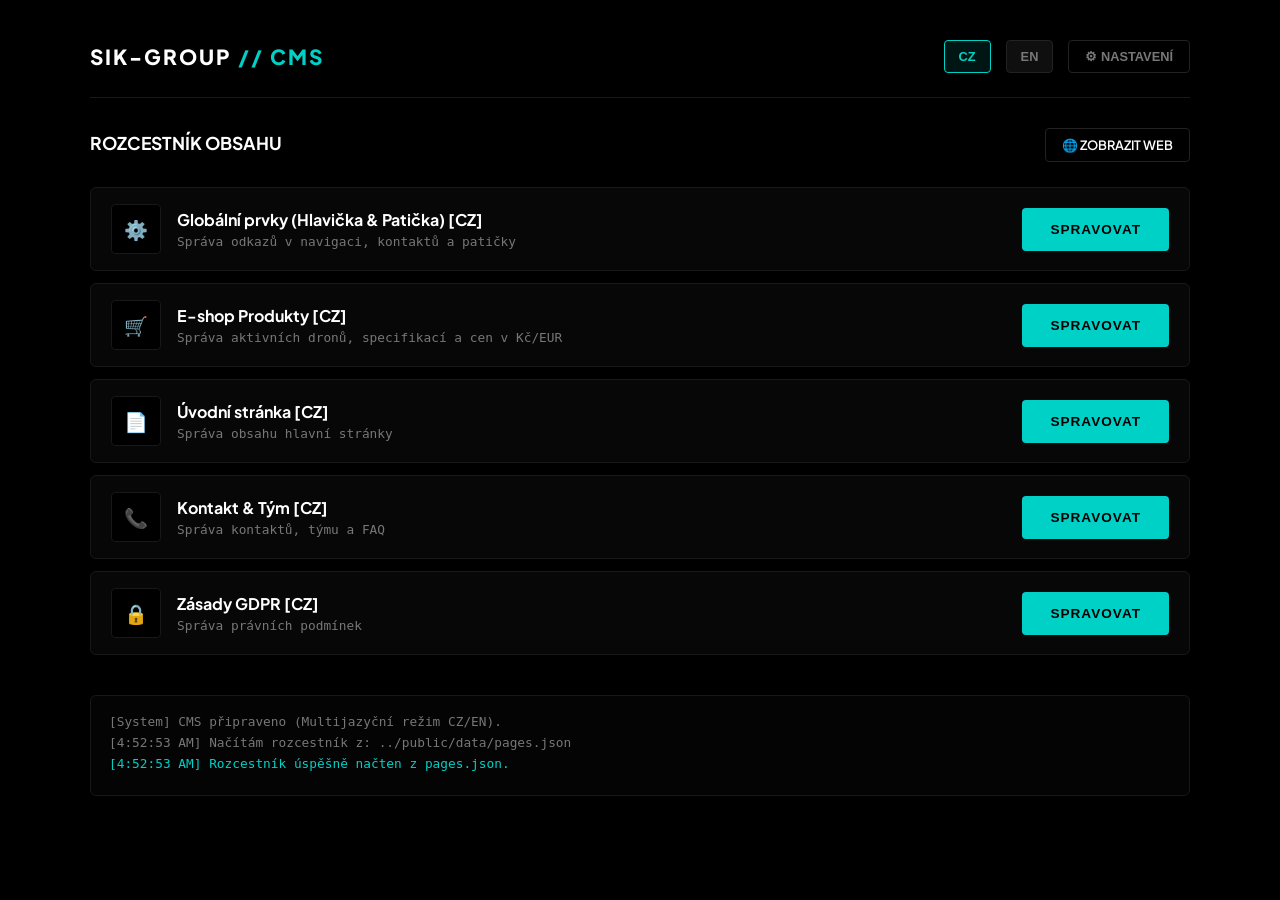
==== admin/index.html @ b0b5162e "Update index.html" ====
<!DOCTYPE html>
<html lang="cs">
<head>
    <meta charset="UTF-8">
    <meta name="viewport" content="width=device-width, initial-scale=1.0">
    <title>SIK-GROUP | CMS Rozcestník (CZ / EN)</title>
    <link rel="preconnect" href="https://fonts.googleapis.com">
    <link rel="preconnect" href="https://fonts.gstatic.com" crossorigin>
    <link href="https://fonts.googleapis.com/css2?family=Plus+Jakarta+Sans:wght@400;500;600;700;800;900&display=swap" rel="stylesheet">
    <style>
        :root {
            --bg-dark: #000000;
            --card-bg: #070707;
            --card-border: #181818;
            --accent-cyan: #00D1C7;
            --text-main: #ffffff;
            --text-muted: #777777;
            --input-bg: #0f0f0f;
            --input-border: #222222;
            --danger-red: #ff4444;
        }

        * { box-sizing: border-box; margin: 0; padding: 0; }

        body {
            background-color: var(--bg-dark);
            color: var(--text-main);
            font-family: 'Plus Jakarta Sans', -apple-system, sans-serif;
            padding: 40px 20px;
            min-height: 100vh;
        }

        .admin-wrapper {
            max-width: 1100px;
            margin: 0 auto;
        }

        .header-bar {
            display: flex;
            justify-content: space-between;
            align-items: center;
            padding-bottom: 24px;
            border-bottom: 1px solid var(--card-border);
            margin-bottom: 30px;
        }

        .brand-title {
            font-size: 1.3rem;
            font-weight: 800;
            letter-spacing: 2px;
            text-transform: uppercase;
        }

        .brand-title span { color: var(--accent-cyan); }

        .header-right {
            display: flex;
            align-items: center;
            gap: 15px;
        }

        .lang-switch-btn {
            background: #0f0f0f;
            border: 1px solid var(--input-border);
            color: var(--text-muted);
            padding: 8px 14px;
            border-radius: 4px;
            font-size: 0.8rem;
            font-weight: 700;
            cursor: pointer;
            transition: all 0.2s ease;
        }

        .lang-switch-btn.active {
            background: rgba(0, 209, 199, 0.1);
            border-color: var(--accent-cyan);
            color: var(--accent-cyan);
        }

        .settings-toggle-btn {
            background: transparent;
            border: 1px solid var(--input-border);
            color: var(--text-muted);
            padding: 8px 16px;
            border-radius: 4px;
            font-size: 0.8rem;
            font-weight: 600;
            cursor: pointer;
            text-transform: uppercase;
            transition: all 0.2s ease;
        }

        .settings-toggle-btn:hover {
            border-color: var(--accent-cyan);
            color: var(--accent-cyan);
        }

        .config-panel {
            background: var(--card-bg);
            border: 1px solid var(--card-border);
            border-radius: 8px;
            padding: 24px;
            margin-bottom: 30px;
            display: none;
        }

        .config-panel.open { display: block; }

        .form-grid-2 { display: grid; grid-template-columns: 1fr 1fr; gap: 15px; }
        .form-grid-3 { display: grid; grid-template-columns: 1fr 1fr 1fr; gap: 15px; }

        .field-group {
            display: flex;
            flex-direction: column;
            gap: 8px;
            margin-bottom: 18px;
        }

        label {
            font-size: 0.75rem;
            font-weight: 700;
            text-transform: uppercase;
            color: var(--text-muted);
            letter-spacing: 1px;
        }

        label .lang-badge {
            color: var(--accent-cyan);
            font-size: 0.7rem;
            margin-left: 6px;
        }

        input[type="text"], input[type="number"], input[type="password"], select, textarea {
            background: var(--input-bg);
            border: 1px solid var(--input-border);
            color: var(--text-main);
            padding: 12px 16px;
            border-radius: 4px;
            font-size: 0.9rem;
            outline: none;
            font-family: inherit;
            transition: border-color 0.2s ease;
            width: 100%;
        }

        input:focus, select:focus, textarea:focus {
            border-color: var(--accent-cyan);
        }

        .admin-view { display: none; }
        .admin-view.active { display: block; }

        .btn-primary {
            background: var(--accent-cyan);
            color: #000000;
            border: none;
            padding: 14px 28px;
            font-size: 0.85rem;
            font-weight: 800;
            text-transform: uppercase;
            letter-spacing: 1px;
            border-radius: 4px;
            cursor: pointer;
            transition: all 0.2s ease;
        }

        .btn-primary:hover {
            background: #ffffff;
            box-shadow: 0 0 20px rgba(255, 255, 255, 0.3);
        }

        .btn-secondary {
            background: transparent;
            border: 1px solid var(--input-border);
            color: var(--text-main);
            padding: 8px 16px;
            font-size: 0.8rem;
            border-radius: 4px;
            cursor: pointer;
            text-transform: uppercase;
            font-weight: 600;
            text-decoration: none;
            display: inline-block;
            transition: all 0.2s ease;
        }

        .btn-secondary:hover {
            border-color: var(--accent-cyan);
            color: var(--accent-cyan);
        }

        .btn-delete {
            background: rgba(255, 68, 68, 0.08);
            border: 1px solid rgba(255, 68, 68, 0.3);
            color: var(--danger-red);
            padding: 8px 14px;
            font-size: 0.75rem;
            border-radius: 4px;
            cursor: pointer;
            font-weight: 700;
            text-transform: uppercase;
            transition: all 0.2s ease;
        }

        .btn-delete:hover {
            background: var(--danger-red);
            color: #ffffff;
        }

        .list-container {
            display: flex;
            flex-direction: column;
            gap: 12px;
            margin-bottom: 40px;
        }

        .item-card {
            display: flex;
            justify-content: space-between;
            align-items: center;
            background: var(--card-bg);
            border: 1px solid var(--card-border);
            padding: 16px 20px;
            border-radius: 6px;
            gap: 20px;
        }

        .item-info {
            display: flex;
            align-items: center;
            gap: 16px;
        }

        .item-thumb {
            width: 50px;
            height: 50px;
            border-radius: 4px;
            object-fit: cover;
            background: #000;
            border: 1px solid var(--card-border);
            display: flex;
            align-items: center;
            justify-content: center;
            color: var(--accent-cyan);
            font-size: 1.2rem;
        }

        .item-details h4 {
            font-size: 1rem;
            font-weight: 700;
            color: #ffffff;
            margin-bottom: 4px;
        }

        .item-details p {
            font-size: 0.8rem;
            color: var(--text-muted);
            font-family: monospace;
        }

        .item-actions { display: flex; gap: 10px; }

        .spec-item-row {
            display: flex;
            gap: 10px;
            margin-bottom: 10px;
        }

        .terminal-log {
            background: #040404;
            border: 1px solid var(--card-border);
            border-radius: 6px;
            padding: 18px;
            font-family: monospace;
            font-size: 0.8rem;
            color: var(--text-muted);
            margin-top: 40px;
            max-height: 160px;
            overflow-y: auto;
        }

        .log-entry { margin-bottom: 6px; }
        .log-entry.success { color: var(--accent-cyan); }
        .log-entry.error { color: var(--danger-red); }
    </style>
</head>
<body>

<div class="admin-wrapper">
    
    <div class="header-bar">
        <div class="brand-title">SIK-GROUP <span>// CMS</span></div>
        <div class="header-right">
            <button class="lang-switch-btn active" id="lang-cz-btn" type="button" onclick="setAdminLanguage('cz')">CZ</button>
            <button class="lang-switch-btn" id="lang-en-btn" type="button" onclick="setAdminLanguage('en')">EN</button>
            <button class="settings-toggle-btn" id="toggle-settings-btn" type="button">⚙ NASTAVENÍ</button>
        </div>
    </div>

    <!-- PANEL NASTAVENÍ GITHUBU -->
    <div class="config-panel" id="config-panel">
        <h3 style="font-size: 0.9rem; margin-bottom: 15px; color: var(--accent-cyan);">Konfigurace GitHub Repozitáře</h3>
        <div class="form-grid-3">
            <div class="field-group">
                <label>Vlastník (Owner)</label>
                <input type="text" id="gh-owner" value="JakubSimoncic">
            </div>
            <div class="field-group">
                <label>Repozitář (Repo)</label>
                <input type="text" id="gh-repo" value="sik-group">
            </div>
            <div class="field-group">
                <label>Větev (Branch)</label>
                <input type="text" id="gh-branch" value="main">
            </div>
        </div>
        <div class="field-group">
            <label>Personal Access Token (PAT)</label>
            <input type="password" id="gh-token" placeholder="github_pat_...">
        </div>
        <button class="btn-secondary" id="save-config-btn" type="button">Uložit</button>
    </div>

    <!-- VIEW 1: ROZCESTNÍK -->
    <div class="admin-view active" id="view-dashboard">
        <div style="display: flex; justify-content: space-between; align-items: center; margin-bottom: 25px;">
            <div>
                <h3 style="margin-bottom: 5px; font-size: 1.1rem; text-transform: uppercase;">Rozcestník obsahu</h3>
            </div>
            <a href="../index.html" target="_blank" class="btn-secondary">🌐 Zobrazit web</a>
        </div>
        
        <div class="list-container" id="dashboard-list"></div>
    </div>

    <!-- VIEW 2: PRODUKTY & TEXTY E-SHOPU -->
    <div class="admin-view" id="view-products">
        <div style="display: flex; align-items: center; gap: 15px; margin-bottom: 20px;">
            <button class="btn-secondary" onclick="showDashboard()" type="button">← Zpět</button>
            <h3 style="font-size: 1.1rem; text-transform: uppercase;">E-Shop (Správa textů a produktů)</h3>
        </div>

        <!-- Úprava VŠECH textů e-shopu -->
        <div style="background: var(--card-bg); border: 1px solid var(--card-border); padding: 24px; border-radius: 8px; margin-bottom: 30px;">
            <h4 style="font-size: 0.9rem; color: var(--accent-cyan); margin-bottom: 15px; text-transform: uppercase;">Nastavení a texty E-shopu</h4>
            <div id="shop-texts-dynamic-fields" class="form-grid-2"></div>
            <button type="button" class="btn-secondary" id="save-shop-texts-btn" style="margin-top: 15px;">Uložit texty E-Shopu</button>
        </div>

        <h4 style="font-size: 0.9rem; color: var(--accent-cyan); margin-bottom: 15px; text-transform: uppercase;">Seznam Dronů</h4>
        <div class="list-container" id="products-list"></div>

        <hr style="border: 0; border-top: 1px solid var(--card-border); margin: 40px 0;">

        <div style="background: var(--card-bg); border: 1px solid var(--card-border); padding: 30px; border-radius: 8px;" id="product-form-container">
            <h3 style="margin-bottom: 24px; font-size: 1.1rem; color: var(--accent-cyan); text-transform: uppercase;" id="product-form-title">Přidat nový dron</h3>
            <form id="product-form">
                <input type="hidden" id="edit-prod-id">
                
                <div class="form-grid-2">
                    <div class="field-group">
                        <label>Název dronu</label>
                        <input type="text" id="prod-title" required placeholder="SpeedIK v2">
                    </div>
                    <div class="field-group">
                        <label>Kategorie</label>
                        <select id="prod-category">
                            <option value="cinematic">FPV Cinematic</option>
                            <option value="longrange">Longrange</option>
                            <option value="freestyle">Freestyle</option>
                        </select>
                    </div>
                </div>

                <div class="form-grid-2">
                    <div class="field-group">
                        <label>Cena (Kč)</label>
                        <input type="number" id="prod-price" required placeholder="25000">
                    </div>
                    <div class="field-group">
                        <label>Cena (EUR)</label>
                        <input type="number" id="prod-eur-price" required placeholder="1000">
                    </div>
                </div>

                <div class="form-grid-2">
                    <div class="field-group">
                        <label>Specifikace / Tag <span class="lang-badge">[CZ]</span></label>
                        <input type="text" id="prod-tag" placeholder="Cinematic Spec">
                    </div>
                    <div class="field-group">
                        <label>Specifikace / Tag <span class="lang-badge">[EN]</span></label>
                        <input type="text" id="prod-tag-en" placeholder="Cinematic Spec">
                    </div>
                </div>

                <div class="form-grid-2">
                    <div class="field-group">
                        <label>Popis dronu <span class="lang-badge">[CZ]</span></label>
                        <textarea id="prod-desc" rows="4" placeholder="Český popis dronu..."></textarea>
                    </div>
                    <div class="field-group">
                        <label>Popis dronu <span class="lang-badge">[EN]</span></label>
                        <textarea id="prod-desc-en" rows="4" placeholder="English description of the drone..."></textarea>
                    </div>
                </div>

                <div class="field-group">
                    <label>Technické parametry (Klíč / Hodnota)</label>
                    <div id="specs-builder"></div>
                    <button type="button" class="btn-secondary" id="add-spec-btn" style="width: max-content; margin-top: 8px;">+ Přidat parametr</button>
                </div>

                <div style="display: flex; gap: 15px; margin-top: 30px;">
                    <button type="submit" class="btn-primary" id="save-prod-btn">Uložit dron</button>
                    <button type="button" class="btn-secondary" id="cancel-edit-btn" style="display: none;">Zrušit úpravy</button>
                </div>
            </form>
        </div>
    </div>

    <!-- VIEW 3: EDITOR OBSAHU STRÁNEK -->
    <div class="admin-view" id="view-page-editor">
        <div style="display: flex; align-items: center; gap: 15px; margin-bottom: 20px;">
            <button class="btn-secondary" onclick="showDashboard()" type="button">← Zpět</button>
            <h3 style="font-size: 1.1rem; text-transform: uppercase;" id="editor-page-heading">Úprava obsahu stránky</h3>
        </div>

        <div style="background: var(--card-bg); border: 1px solid var(--card-border); padding: 30px; border-radius: 8px;">
            <form id="page-form">
                <input type="hidden" id="edit-page-id">
                
                <div class="field-group" style="display:none;">
                    <label>Název sekce</label>
                    <input type="text" id="page-title" required readonly>
                </div>

                <div id="page-dynamic-fields"></div>

                <div style="display: flex; gap: 15px; margin-top: 30px;">
                    <button type="submit" class="btn-primary">Uložit změny na GitHub</button>
                    <button type="button" class="btn-secondary" onclick="showDashboard()">Zrušit</button>
                </div>
            </form>
        </div>
    </div>

    <!-- TERMINÁL PROCESU -->
    <div class="terminal-log" id="terminal-log">
        <div class="log-entry">[System] CMS připraveno (Multijazyční režim CZ/EN).</div>
    </div>

</div>

<script>
    let currentAdminLang = 'cz';
    let productsData = [];
    let fullShopData = {};
    let pagesData = [];
    let currentLoadedPageData = {};

    const toggleSettingsBtn = document.getElementById('toggle-settings-btn');
    const configPanel = document.getElementById('config-panel');
    const saveConfigBtn = document.getElementById('save-config-btn');

    toggleSettingsBtn.addEventListener('click', () => configPanel.classList.toggle('open'));

    function setAdminLanguage(lang) {
        currentAdminLang = lang;
        document.getElementById('lang-cz-btn').classList.toggle('active', lang === 'cz');
        document.getElementById('lang-en-btn').classList.toggle('active', lang === 'en');
        log(`Přepnuto filtrování rozcestníku na: ${lang.toUpperCase()}`, 'success');
        renderDashboard();
    }

    function loadConfig() {
        document.getElementById('gh-owner').value = localStorage.getItem('sik_gh_owner') || 'JakubSimoncic';
        document.getElementById('gh-repo').value = localStorage.getItem('sik_gh_repo') || 'sik-group';
        document.getElementById('gh-branch').value = localStorage.getItem('sik_gh_branch') || 'main';
        document.getElementById('gh-token').value = localStorage.getItem('sik_gh_token') || '';
    }

    saveConfigBtn.addEventListener('click', () => {
        localStorage.setItem('sik_gh_owner', document.getElementById('gh-owner').value.trim());
        localStorage.setItem('sik_gh_repo', document.getElementById('gh-repo').value.trim());
        localStorage.setItem('sik_gh_branch', document.getElementById('gh-branch').value.trim());
        localStorage.setItem('sik_gh_token', document.getElementById('gh-token').value.trim());
        log('Konfigurace GitHubu uložena v prohlížeči.', 'success');
        configPanel.classList.remove('open');
    });

    function log(msg, type = '') {
        const terminal = document.getElementById('terminal-log');
        const entry = document.createElement('div');
        entry.className = `log-entry ${type}`;
        entry.textContent = `[${new Date().toLocaleTimeString()}] ${msg}`;
        terminal.appendChild(entry);
        terminal.scrollTop = terminal.scrollHeight;
    }

    function switchView(viewId) {
        document.querySelectorAll('.admin-view').forEach(v => v.classList.remove('active'));
        document.getElementById(viewId).classList.add('active');
        window.scrollTo({ top: 0, behavior: 'smooth' });
    }

    function showDashboard() {
        resetProductForm();
        switchView('view-dashboard');
    }

    function sanitizePath(dataFile, type, id) {
        if (type === 'products' || id === 'e-shop' || id === 'eshop-products' || id === 'eshop-products-cz' || id === 'eshop-products-en') {
            return dataFile ? (dataFile.startsWith('public/') ? dataFile : 'public/' + dataFile) : 'public/data/e-shop.json';
        }
        
        let path = dataFile || '';
        if (path.startsWith('data/')) path = 'public/' + path;
        if (!path.startsWith('public/')) path = 'public/data/' + path;
        return path;
    }

    async function initData() {
        try {
            const pagesUrl = '../public/data/pages.json';
            log(`Načítám rozcestník z: ${pagesUrl}`);
            const pagesRes = await fetch(pagesUrl + '?t=' + Date.now());
            if (!pagesRes.ok) throw new Error(`HTTP chyba ${pagesRes.status}`);
            
            const loadedPages = await pagesRes.json();
            if (Array.isArray(loadedPages) && loadedPages.length > 0) {
                pagesData = loadedPages.map(p => {
                    p.dataFile = sanitizePath(p.dataFile, p.type, p.id);
                    return p;
                });
                renderDashboard();
                log('Rozcestník úspěšně načten z pages.json.', 'success');
            } else {
                throw new Error('pages.json je prázdný.');
            }
        } catch (e) {
            log('Chyba při načítání pages.json: ' + e.message, 'error');
            pagesData = [
                { "id": "eshop-products-cz", "title": "E-shop Produkty", "description": "Správa aktivních dronů a cen", "icon": "🛒", "type": "products", "dataFile": "public/data/e-shop.json", "lang": "cz" },
                { "id": "home-cz", "title": "Úvodní stránka", "description": "Správa obsahu hlavní stránky", "icon": "📄", "type": "page", "dataFile": "public/data/index.json", "lang": "cz" },
                { "id": "contact-cz", "title": "Kontakt & Tým", "description": "Správa kontaktů a podpory", "icon": "📞", "type": "page", "dataFile": "public/data/kontakt.json", "lang": "cz" }
            ];
            renderDashboard();
            log('Použita záložní struktura rozcestníku.', 'success');
        }
    }

    function renderDashboard() {
        const container = document.getElementById('dashboard-list');
        container.innerHTML = '';

        const filteredPages = pagesData.filter(item => {
            if (!item.lang) return true;
            return item.lang.toLowerCase() === currentAdminLang;
        });

        filteredPages.forEach(item => {
            const card = document.createElement('div');
            card.className = 'item-card';

            const icon = item.icon || '📄';
            const subtitle = item.description || (item.dataFile ? `Soubor: ${item.dataFile}` : '');

            card.innerHTML = `
                <div class="item-info">
                    <div class="item-thumb">${icon}</div>
                    <div class="item-details">
                        <h4>${item.title} ${item.lang ? `[${item.lang.toUpperCase()}]` : ''}</h4>
                        <p>${subtitle}</p>
                    </div>
                </div>
                <div class="item-actions">
                    <button class="btn-primary" onclick="openSection('${item.id}')" type="button">Spravovat</button>
                </div>
            `;
            container.appendChild(card);
        });
    }

    function renderFlatFields(obj, prefix = '', container) {
        if (obj === null || obj === undefined) return;

        Object.keys(obj).forEach(key => {
            const fullKey = prefix ? `${prefix}.${key}` : key;
            const val = obj[key];

            if (val !== null && typeof val === 'object') {
                renderFlatFields(val, fullKey, container);
            } else {
                const fieldGroup = document.createElement('div');
                fieldGroup.className = 'field-group';

                const friendlyName = getFriendlyCmsLabel(fullKey);

                const labelEl = document.createElement('label');
                labelEl.textContent = friendlyName;
                fieldGroup.appendChild(labelEl);

                let input;
                if (typeof val === 'string' && val.length > 60) {
                    input = document.createElement('textarea');
                    input.rows = 4;
                } else {
                    input = document.createElement('input');
                    input.type = 'text';
                }

                input.className = 'page-field-input';
                input.dataset.keyPath = fullKey;
                input.value = val !== undefined && val !== null ? val : '';
                input.placeholder = friendlyName;

                fieldGroup.appendChild(input);
                container.appendChild(fieldGroup);
            }
        });
    }

    async function openSection(id) {
        const item = pagesData.find(p => p.id === id);
        if (!item) return;

        const dataFile = sanitizePath(item.dataFile, item.type, item.id);
        const targetUrl = `../${dataFile}`;

        if (item.type === 'products') {
            try {
                log(`Načítám e-shop data z: ${targetUrl}`);
                const prodRes = await fetch(targetUrl + '?t=' + Date.now());
                if (!prodRes.ok) throw new Error(`HTTP chyba ${prodRes.status}`);
                fullShopData = await prodRes.json();
                
                if (Array.isArray(fullShopData)) {
                    productsData = fullShopData;
                    fullShopData = { products: productsData };
                } else {
                    productsData = fullShopData.products || [];
                }

                const textsContainer = document.getElementById('shop-texts-dynamic-fields');
                textsContainer.innerHTML = '';

                Object.keys(fullShopData).forEach(key => {
                    if (key !== 'products') {
                        const fieldGroup = document.createElement('div');
                        fieldGroup.className = 'field-group';

                        const label = document.createElement('label');
                        label.textContent = getFriendlyCmsLabel(key);

                        const input = document.createElement('input');
                        input.type = 'text';
                        input.className = 'shop-text-input';
                        input.dataset.key = key;
                        input.value = fullShopData[key] || '';

                        fieldGroup.appendChild(label);
                        fieldGroup.appendChild(input);
                        textsContainer.appendChild(fieldGroup);
                    }
                });

                renderProductsList();
                switchView('view-products');
            } catch (e) {
                log('Chyba při načítání produktů: ' + e.message, 'error');
            }
        } else {
            document.getElementById('edit-page-id').value = item.id;
            document.getElementById('page-title').value = item.title;
            document.getElementById('editor-page-heading').textContent = `Úprava obsahu: ${item.title}`;

            const dynamicFields = document.getElementById('page-dynamic-fields');
            dynamicFields.innerHTML = '<p style="color: var(--text-muted);">Načítám data...</p>';

            try {
                log(`Načítám data stránky z: ${targetUrl}`);
                const res = await fetch(targetUrl + '?t=' + Date.now());
                if (!res.ok) throw new Error(`HTTP chyba ${res.status}`);
                
                currentLoadedPageData = await res.json();

                dynamicFields.innerHTML = '';
                dynamicFields.dataset.dataFile = dataFile;

                renderFlatFields(currentLoadedPageData, '', dynamicFields);

                switchView('view-page-editor');
            } catch (err) {
                log('Chyba při načítání obsahu stránky: ' + err.message, 'error');
            }
        }
    }

    function renderProductsList() {
        const container = document.getElementById('products-list');
        container.innerHTML = '';

        productsData.forEach(p => {
            const card = document.createElement('div');
            card.className = 'item-card';

            const imgPath = p.image ? '../public/' + p.image.replace(/^\.\//, '') : '../public/img/drone.png';
            const formattedPrice = p.price ? p.price.toLocaleString('cs-CZ') : 0;
            const eurPrice = p.eurPrice ? p.eurPrice.toLocaleString('cs-CZ') : Math.round((p.price || 0) / 25);

            card.innerHTML = `
                <div class="item-info">
                    <img src="${imgPath}" alt="${p.title}" class="item-thumb" style="object-fit: cover;">
                    <div class="item-details">
                        <h4>${p.title}</h4>
                        <p>${p.categoryLabel || p.category} // ${formattedPrice} Kč / ${eurPrice} EUR</p>
                    </div>
                </div>
                <div class="item-actions">
                    <button class="btn-secondary" onclick="editProduct('${p.id}')" type="button">Upravit</button>
                    <button class="btn-delete" onclick="deleteProduct('${p.id}')" type="button">Smazat</button>
                </div>
            `;
            container.appendChild(card);
        });
    }

    const specsContainer = document.getElementById('specs-builder');
    document.getElementById('add-spec-btn').addEventListener('click', () => addSpecRow());

    function addSpecRow(key = '', val = '') {
        const row = document.createElement('div');
        row.className = 'spec-item-row';
        row.innerHTML = `
            <input type="text" class="spec-key" placeholder="Parametr" value="${key}" style="flex: 1;">
            <input type="text" class="spec-val" placeholder="Hodnota" value="${val}" style="flex: 1;">
            <button type="button" class="btn-delete" onclick="this.parentElement.remove()">✕</button>
        `;
        specsContainer.appendChild(row);
    }

    function editProduct(id) {
        const prod = productsData.find(p => String(p.id) === String(id));
        if (!prod) return;

        document.getElementById('edit-prod-id').value = prod.id;
        document.getElementById('prod-title').value = prod.title;
        document.getElementById('prod-price').value = prod.price;
        document.getElementById('prod-eur-price').value = prod.eurPrice || Math.round(prod.price / 25);
        document.getElementById('prod-category').value = prod.category;
        document.getElementById('prod-tag').value = prod.tag || '';
        document.getElementById('prod-tag-en').value = prod.tagEn || prod.tag || '';
        document.getElementById('prod-desc').value = prod.description || '';
        document.getElementById('prod-desc-en').value = prod.descriptionEn || prod.description || '';

        specsContainer.innerHTML = '';
        if (prod.specs) {
            Object.entries(prod.specs).forEach(([k, v]) => addSpecRow(k, v));
        }

        document.getElementById('product-form-title').textContent = `Upravit dron: ${prod.title}`;
        document.getElementById('cancel-edit-btn').style.display = 'inline-block';

        const formContainer = document.getElementById('product-form-container');
        formContainer.scrollIntoView({ behavior: 'smooth', block: 'start' });
        log(`Načten k úpravě dron: ${prod.title}`, 'success');
    }

    function resetProductForm() {
        document.getElementById('product-form').reset();
        document.getElementById('edit-prod-id').value = '';
        document.getElementById('product-form-title').textContent = 'Přidat nový dron';
        document.getElementById('cancel-edit-btn').style.display = 'none';
        specsContainer.innerHTML = '';
    }

    document.getElementById('cancel-edit-btn').addEventListener('click', resetProductForm);

    async function commitFileToGithub(filePath, contentObject, commitMessage) {
        const owner = localStorage.getItem('sik_gh_owner') || 'JakubSimoncic';
        const repo = localStorage.getItem('sik_gh_repo') || 'sik-group';
        const branch = localStorage.getItem('sik_gh_branch') || 'main';
        const token = localStorage.getItem('sik_gh_token');

        if (!token || !owner || !repo) {
            log('Upozornění: Není vyplněn GitHub token. Úpravy nebyly odeslány.', 'error');
            return;
        }

        try {
            log(`Získávám SHA pro ${filePath}...`);
            const getRes = await fetch(`https://api.github.com/repos/${owner}/${repo}/contents/${filePath}?ref=${branch}`, {
                headers: { 'Authorization': `Bearer ${token}` }
            });

            let sha = '';
            if (getRes.ok) {
                const fileData = await getRes.json();
                sha = fileData.sha;
            }

            log(`Odesílám novou verzi na GitHub...`);
            const jsonText = JSON.stringify(contentObject, null, 2);
            const base64Content = btoa(unescape(encodeURIComponent(jsonText)));

            const putRes = await fetch(`https://api.github.com/repos/${owner}/${repo}/contents/${filePath}`, {
                method: 'PUT',
                headers: {
                    'Authorization': `Bearer ${token}`,
                    'Content-Type': 'application/json'
                },
                body: JSON.stringify({
                    message: commitMessage,
                    content: base64Content,
                    sha: sha || undefined,
                    branch: branch
                })
            });

            if (!putRes.ok) throw new Error('Chyba GitHub API.');
            log(`✓ Úspěšně uloženo a zacommitováno na GitHub!`, 'success');
        } catch (err) {
            log(`Chyba: ${err.message}`, 'error');
        }
    }

    function setNestedValue(obj, path, value) {
        const parts = path.split('.');
        let curr = obj;
        for (let i = 0; i < parts.length - 1; i++) {
            const part = parts[i];
            const nextPart = parts[i + 1];
            if (curr[part] === undefined) {
                curr[part] = !isNaN(nextPart) ? [] : {};
            }
            curr = curr[part];
        }
        curr[parts[parts.length - 1]] = value;
    }

    document.getElementById('save-shop-texts-btn').addEventListener('click', async () => {
        document.querySelectorAll('.shop-text-input').forEach(input => {
            const k = input.dataset.key;
            fullShopData[k] = input.value;
        });

        fullShopData.products = productsData;

        await commitFileToGithub('public/data/e-shop.json', fullShopData, `CMS: Aktualizovány texty e-shopu`);
    });

    document.getElementById('page-form').addEventListener('submit', async (e) => {
        e.preventDefault();

        const dynamicFields = document.getElementById('page-dynamic-fields');
        const dataFile = dynamicFields.dataset.dataFile; 
        if (!dataFile) return;

        let updatedData = JSON.parse(JSON.stringify(currentLoadedPageData));

        document.querySelectorAll('.page-field-input').forEach(input => {
            const keyPath = input.dataset.keyPath;
            setNestedValue(updatedData, keyPath, input.value);
        });

        const pageTitle = document.getElementById('page-title').value;
        await commitFileToGithub(dataFile, updatedData, `CMS: Aktualizován obsah ${dataFile} (${pageTitle})`);
        showDashboard();
    });

    document.getElementById('product-form').addEventListener('submit', async (e) => {
        e.preventDefault();

        const editId = document.getElementById('edit-prod-id').value;
        const title = document.getElementById('prod-title').value;
        const price = parseFloat(document.getElementById('prod-price').value);
        const eurPrice = parseFloat(document.getElementById('prod-eur-price').value) || Math.round(price / 25);
        const category = document.getElementById('prod-category').value;
        const tag = document.getElementById('prod-tag').value;
        const tagEn = document.getElementById('prod-tag-en').value;
        const desc = document.getElementById('prod-desc').value;
        const descEn = document.getElementById('prod-desc-en').value;

        const specs = {};
        document.querySelectorAll('.spec-item-row').forEach(row => {
            const k = row.querySelector('.spec-key').value.trim();
            const v = row.querySelector('.spec-val').value.trim();
            if (k && v) specs[k] = v;
        });

        const catLabels = { cinematic: 'FPV Cinematic', longrange: 'Longrange', freestyle: 'Freestyle' };

        if (editId) {
            const idx = productsData.findIndex(p => String(p.id) === String(editId));
            if (idx !== -1) {
                productsData[idx] = {
                    ...productsData[idx],
                    title, price, eurPrice, category, tag, tagEn, description: desc, descriptionEn: descEn, specs,
                    categoryLabel: catLabels[category]
                };
            }
        } else {
            const newProd = {
                id: String(Date.now()),
                title, price, eurPrice, category, tag, tagEn, description: desc, descriptionEn: descEn, specs,
                categoryLabel: catLabels[category],
                stock: "skladem",
                image: "../img/drone.png"
            };
            productsData.push(newProd);
        }

        renderProductsList();

        fullShopData.products = productsData;

        await commitFileToGithub('public/data/e-shop.json', fullShopData, `CMS: Uložen dron ${title}`);
        resetProductForm();
    });

    async function deleteProduct(id) {
        const prod = productsData.find(p => String(p.id) === String(id));
        if (!confirm(`Opravdu chcete smazat dron "${prod ? prod.title : id}"?`)) return;

        productsData = productsData.filter(p => String(p.id) !== String(id));
        renderProductsList();

        fullShopData.products = productsData;

        await commitFileToGithub('public/data/e-shop.json', fullShopData, `CMS: Smazán dron ${prod ? prod.title : id}`);
    }

    loadConfig();
    initData();

    const cmsFieldLabels = {
        "mainTitle": "Hlavní nadpis e-shopu",
        "mainSubtitle": "Podnadpis e-shopu",
        "filterBtnHideText": "Text tlačítka pro skrytí filtrů",
        "filterBtnShowText": "Text tlačítka pro zobrazení filtrů",
        "sortRecommended": "Text řazení: Doporučené",
        "sortPriceAsc": "Text řazení: Nejnižší > Nejvyšší",
        "sortPriceDesc": "Text řazení: Nejvyšší > Nejnižší",
        "resetAllFiltersText": "Tlačítko: Resetovat všechny filtry",
        "captionCategories": "Nadpis sekce: Kategorie",
        "catCinematicText": "Kategorie: FPV Cinematic",
        "catLongrangeText": "Kategorie: Longrange",
        "catFreestyleText": "Kategorie: Freestyle",
        "captionPriceRange": "Nadpis sekce: Cenové rozpětí",
        "pricePrefixFrom": "Cenová předložka: Od",
        "pricePrefixTo": "Cenová předložka: do",
        "currencyText": "Měna",
        "resetPriceText": "Tlačítko: Resetovat cenu",
        "captionStock": "Nadpis sekce: Dostupnost",
        "stockInStockText": "Stav skladu: Komponenty skladem",
        "modalSpecsHeading": "Detail dronu: Nadpis specifikací",
        "modalButtonText": "Detail dronu: Text tlačítka poptávky",

        "heroTitle": "Úvodní stránka – Hlavní nadpis",
        "heroBtnDrony": "Úvodní stránka – Text tlačítka 'Drony'",
        "heroBtnFpv": "Úvodní stránka – Text tlačítka 'FPV'",
        "divisionsTitle": "Úvodní stránka – Nadpis sekce specializací",
        "trustTitle": "Úvodní stránka – Nadpis partnerů",
        "trustText": "Úvodní stránka – Text u partnerů",
        "bookingTitle": "Úvodní stránka – Nadpis rezervací",
        "bookingHeading": "Úvodní stránka – Podnadpis kalendáře",
        "dateUnselectedText": "Úvodní stránka – Text před vývěrem data",
        "formPlaceholderName": "Formulář – Placeholder pro Jméno/Firmu",
        "formPlaceholderEmail": "Formulář – Placeholder pro Email",
        "formPlaceholderPhone": "Formulář – Placeholder pro Telefon",
        "formPlaceholderProject": "Formulář – Placeholder pro Projekt",
        "formSubmitBtn": "Formulář – Text tlačítka 'Odeslat'",

        "contactPage.teamSectionTitle": "Kontakt – Nadpis týmu",
        "contactPage.faqSectionTitle": "Kontakt – Nadpis Často kladených otázek (FAQ)",
        "contactPage.contactSectionTitle": "Kontakt – Nadpis sekce Kontaktní údaje",
        "contactPage.businessTitle": "Kontakt – Nadpis bloku 'Obchodní jednání'",
        "contactPage.billingTitle": "Kontakt – Nadpis bloku 'Fakturační údaje'",
        "contactPage.labels.email": "Popisek pole – E-mail",
        "contactPage.labels.phone": "Popisek pole – Telefon",
        "contactPage.labels.address": "Popisek pole – Sídlo",
        "contactPage.labels.ico": "Popisek pole – IČO",
        "contactPage.labels.dic": "Popisek pole – DIČ",
        "contactPage.labels.bank": "Popisek pole – Bankovní účet",
        "contact.email": "Kontaktní e-mail společnosti",
        "contact.phone": "Kontaktní telefon společnosti",
        "contact.address": "Sídlo společnosti (adresa)",
        "contact.ico": "IČO společnosti",
        "contact.dic": "DIČ společnosti",
        "contact.bank": "Bankovní účet společnosti"
    };

    function getFriendlyCmsLabel(key) {
        if (cmsFieldLabels[key]) return cmsFieldLabels[key];

        if (key.startsWith('divisions.')) {
            const index = parseInt(key.split('.')[1], 10) + 1;
            if (key.endsWith('.number')) return `Divize č. ${index} – Číslo položky`;
            if (key.endsWith('.badge')) return `Divize č. ${index} – Štítek / Badge`;
            if (key.endsWith('.title')) return `Divize č. ${index} – Název specializace`;
            if (key.endsWith('.description')) return `Divize č. ${index} – Popis specializace`;
            if (key.endsWith('.btnText')) return `Divize č. ${index} – Text tlačítka`;
            if (key.endsWith('.image')) return `Divize č. ${index} – Cesta k obrázku`;
            if (key.endsWith('.link')) return `Divize č. ${index} – Odkaz na podstránku`;
        }

        if (key.startsWith('team.')) {
            const index = parseInt(key.split('.')[1], 10) + 1;
            if (key.endsWith('.name')) return `Člen týmu č. ${index} – Jméno`;
            if (key.endsWith('.role')) return `Člen týmu č. ${index} – Pozice / Role`;
            if (key.endsWith('.image')) return `Člen týmu č. ${index} – Cesta k fotce`;
            if (key.endsWith('.bio')) return `Člen týmu č. ${index} – Popis / Bio`;
            if (key.includes('.tags.')) return `Člen týmu č. ${index} – Štítek dovednosti`;
        }

        if (key.startsWith('faq.')) {
            const index = parseInt(key.split('.')[1], 10) + 1;
            if (key.endsWith('.question')) return `FAQ otázka č. ${index}`;
            if (key.endsWith('.answer')) return `FAQ odpověď č. ${index}`;
        }

        return key;
    }
</script>

</body>
</html>
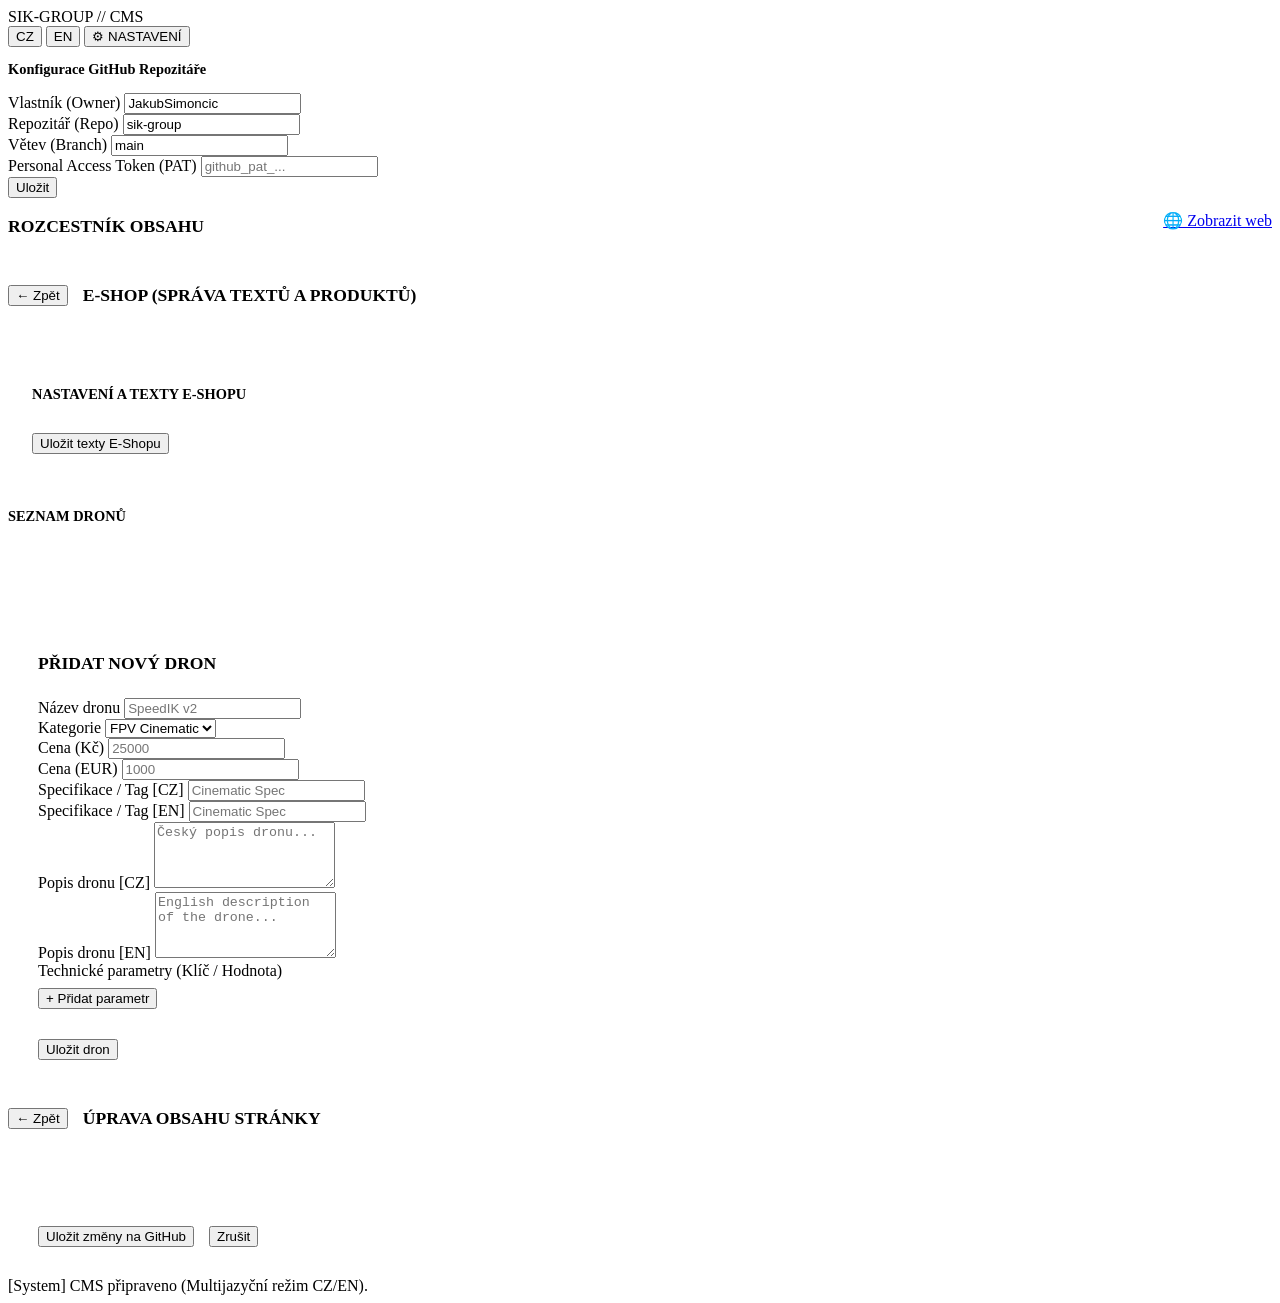
==== commit 2fac3017: "Update index.html" ====
--- a/admin/index.html
+++ b/admin/index.html
@@ -7,282 +7,8 @@
     <link rel="preconnect" href="https://fonts.googleapis.com">
     <link rel="preconnect" href="https://fonts.gstatic.com" crossorigin>
     <link href="https://fonts.googleapis.com/css2?family=Plus+Jakarta+Sans:wght@400;500;600;700;800;900&display=swap" rel="stylesheet">
-    <style>
-        :root {
-            --bg-dark: #000000;
-            --card-bg: #070707;
-            --card-border: #181818;
-            --accent-cyan: #00D1C7;
-            --text-main: #ffffff;
-            --text-muted: #777777;
-            --input-bg: #0f0f0f;
-            --input-border: #222222;
-            --danger-red: #ff4444;
-        }
-
-        * { box-sizing: border-box; margin: 0; padding: 0; }
-
-        body {
-            background-color: var(--bg-dark);
-            color: var(--text-main);
-            font-family: 'Plus Jakarta Sans', -apple-system, sans-serif;
-            padding: 40px 20px;
-            min-height: 100vh;
-        }
-
-        .admin-wrapper {
-            max-width: 1100px;
-            margin: 0 auto;
-        }
-
-        .header-bar {
-            display: flex;
-            justify-content: space-between;
-            align-items: center;
-            padding-bottom: 24px;
-            border-bottom: 1px solid var(--card-border);
-            margin-bottom: 30px;
-        }
-
-        .brand-title {
-            font-size: 1.3rem;
-            font-weight: 800;
-            letter-spacing: 2px;
-            text-transform: uppercase;
-        }
-
-        .brand-title span { color: var(--accent-cyan); }
-
-        .header-right {
-            display: flex;
-            align-items: center;
-            gap: 15px;
-        }
-
-        .lang-switch-btn {
-            background: #0f0f0f;
-            border: 1px solid var(--input-border);
-            color: var(--text-muted);
-            padding: 8px 14px;
-            border-radius: 4px;
-            font-size: 0.8rem;
-            font-weight: 700;
-            cursor: pointer;
-            transition: all 0.2s ease;
-        }
-
-        .lang-switch-btn.active {
-            background: rgba(0, 209, 199, 0.1);
-            border-color: var(--accent-cyan);
-            color: var(--accent-cyan);
-        }
-
-        .settings-toggle-btn {
-            background: transparent;
-            border: 1px solid var(--input-border);
-            color: var(--text-muted);
-            padding: 8px 16px;
-            border-radius: 4px;
-            font-size: 0.8rem;
-            font-weight: 600;
-            cursor: pointer;
-            text-transform: uppercase;
-            transition: all 0.2s ease;
-        }
-
-        .settings-toggle-btn:hover {
-            border-color: var(--accent-cyan);
-            color: var(--accent-cyan);
-        }
-
-        .config-panel {
-            background: var(--card-bg);
-            border: 1px solid var(--card-border);
-            border-radius: 8px;
-            padding: 24px;
-            margin-bottom: 30px;
-            display: none;
-        }
-
-        .config-panel.open { display: block; }
-
-        .form-grid-2 { display: grid; grid-template-columns: 1fr 1fr; gap: 15px; }
-        .form-grid-3 { display: grid; grid-template-columns: 1fr 1fr 1fr; gap: 15px; }
-
-        .field-group {
-            display: flex;
-            flex-direction: column;
-            gap: 8px;
-            margin-bottom: 18px;
-        }
-
-        label {
-            font-size: 0.75rem;
-            font-weight: 700;
-            text-transform: uppercase;
-            color: var(--text-muted);
-            letter-spacing: 1px;
-        }
-
-        label .lang-badge {
-            color: var(--accent-cyan);
-            font-size: 0.7rem;
-            margin-left: 6px;
-        }
-
-        input[type="text"], input[type="number"], input[type="password"], select, textarea {
-            background: var(--input-bg);
-            border: 1px solid var(--input-border);
-            color: var(--text-main);
-            padding: 12px 16px;
-            border-radius: 4px;
-            font-size: 0.9rem;
-            outline: none;
-            font-family: inherit;
-            transition: border-color 0.2s ease;
-            width: 100%;
-        }
-
-        input:focus, select:focus, textarea:focus {
-            border-color: var(--accent-cyan);
-        }
-
-        .admin-view { display: none; }
-        .admin-view.active { display: block; }
-
-        .btn-primary {
-            background: var(--accent-cyan);
-            color: #000000;
-            border: none;
-            padding: 14px 28px;
-            font-size: 0.85rem;
-            font-weight: 800;
-            text-transform: uppercase;
-            letter-spacing: 1px;
-            border-radius: 4px;
-            cursor: pointer;
-            transition: all 0.2s ease;
-        }
-
-        .btn-primary:hover {
-            background: #ffffff;
-            box-shadow: 0 0 20px rgba(255, 255, 255, 0.3);
-        }
-
-        .btn-secondary {
-            background: transparent;
-            border: 1px solid var(--input-border);
-            color: var(--text-main);
-            padding: 8px 16px;
-            font-size: 0.8rem;
-            border-radius: 4px;
-            cursor: pointer;
-            text-transform: uppercase;
-            font-weight: 600;
-            text-decoration: none;
-            display: inline-block;
-            transition: all 0.2s ease;
-        }
-
-        .btn-secondary:hover {
-            border-color: var(--accent-cyan);
-            color: var(--accent-cyan);
-        }
-
-        .btn-delete {
-            background: rgba(255, 68, 68, 0.08);
-            border: 1px solid rgba(255, 68, 68, 0.3);
-            color: var(--danger-red);
-            padding: 8px 14px;
-            font-size: 0.75rem;
-            border-radius: 4px;
-            cursor: pointer;
-            font-weight: 700;
-            text-transform: uppercase;
-            transition: all 0.2s ease;
-        }
-
-        .btn-delete:hover {
-            background: var(--danger-red);
-            color: #ffffff;
-        }
-
-        .list-container {
-            display: flex;
-            flex-direction: column;
-            gap: 12px;
-            margin-bottom: 40px;
-        }
-
-        .item-card {
-            display: flex;
-            justify-content: space-between;
-            align-items: center;
-            background: var(--card-bg);
-            border: 1px solid var(--card-border);
-            padding: 16px 20px;
-            border-radius: 6px;
-            gap: 20px;
-        }
-
-        .item-info {
-            display: flex;
-            align-items: center;
-            gap: 16px;
-        }
-
-        .item-thumb {
-            width: 50px;
-            height: 50px;
-            border-radius: 4px;
-            object-fit: cover;
-            background: #000;
-            border: 1px solid var(--card-border);
-            display: flex;
-            align-items: center;
-            justify-content: center;
-            color: var(--accent-cyan);
-            font-size: 1.2rem;
-        }
-
-        .item-details h4 {
-            font-size: 1rem;
-            font-weight: 700;
-            color: #ffffff;
-            margin-bottom: 4px;
-        }
-
-        .item-details p {
-            font-size: 0.8rem;
-            color: var(--text-muted);
-            font-family: monospace;
-        }
-
-        .item-actions { display: flex; gap: 10px; }
-
-        .spec-item-row {
-            display: flex;
-            gap: 10px;
-            margin-bottom: 10px;
-        }
-
-        .terminal-log {
-            background: #040404;
-            border: 1px solid var(--card-border);
-            border-radius: 6px;
-            padding: 18px;
-            font-family: monospace;
-            font-size: 0.8rem;
-            color: var(--text-muted);
-            margin-top: 40px;
-            max-height: 160px;
-            overflow-y: auto;
-        }
-
-        .log-entry { margin-bottom: 6px; }
-        .log-entry.success { color: var(--accent-cyan); }
-        .log-entry.error { color: var(--danger-red); }
-    </style>
+    <link rel="stylesheet" href="index.css">
+    <script src="index.js" defer></script>
 </head>
 <body>
 
@@ -452,577 +178,5 @@
 
 </div>
 
-<script>
-    let currentAdminLang = 'cz';
-    let productsData = [];
-    let fullShopData = {};
-    let pagesData = [];
-    let currentLoadedPageData = {};
-
-    const toggleSettingsBtn = document.getElementById('toggle-settings-btn');
-    const configPanel = document.getElementById('config-panel');
-    const saveConfigBtn = document.getElementById('save-config-btn');
-
-    toggleSettingsBtn.addEventListener('click', () => configPanel.classList.toggle('open'));
-
-    function setAdminLanguage(lang) {
-        currentAdminLang = lang;
-        document.getElementById('lang-cz-btn').classList.toggle('active', lang === 'cz');
-        document.getElementById('lang-en-btn').classList.toggle('active', lang === 'en');
-        log(`Přepnuto filtrování rozcestníku na: ${lang.toUpperCase()}`, 'success');
-        renderDashboard();
-    }
-
-    function loadConfig() {
-        document.getElementById('gh-owner').value = localStorage.getItem('sik_gh_owner') || 'JakubSimoncic';
-        document.getElementById('gh-repo').value = localStorage.getItem('sik_gh_repo') || 'sik-group';
-        document.getElementById('gh-branch').value = localStorage.getItem('sik_gh_branch') || 'main';
-        document.getElementById('gh-token').value = localStorage.getItem('sik_gh_token') || '';
-    }
-
-    saveConfigBtn.addEventListener('click', () => {
-        localStorage.setItem('sik_gh_owner', document.getElementById('gh-owner').value.trim());
-        localStorage.setItem('sik_gh_repo', document.getElementById('gh-repo').value.trim());
-        localStorage.setItem('sik_gh_branch', document.getElementById('gh-branch').value.trim());
-        localStorage.setItem('sik_gh_token', document.getElementById('gh-token').value.trim());
-        log('Konfigurace GitHubu uložena v prohlížeči.', 'success');
-        configPanel.classList.remove('open');
-    });
-
-    function log(msg, type = '') {
-        const terminal = document.getElementById('terminal-log');
-        const entry = document.createElement('div');
-        entry.className = `log-entry ${type}`;
-        entry.textContent = `[${new Date().toLocaleTimeString()}] ${msg}`;
-        terminal.appendChild(entry);
-        terminal.scrollTop = terminal.scrollHeight;
-    }
-
-    function switchView(viewId) {
-        document.querySelectorAll('.admin-view').forEach(v => v.classList.remove('active'));
-        document.getElementById(viewId).classList.add('active');
-        window.scrollTo({ top: 0, behavior: 'smooth' });
-    }
-
-    function showDashboard() {
-        resetProductForm();
-        switchView('view-dashboard');
-    }
-
-    function sanitizePath(dataFile, type, id) {
-        if (type === 'products' || id === 'e-shop' || id === 'eshop-products' || id === 'eshop-products-cz' || id === 'eshop-products-en') {
-            return dataFile ? (dataFile.startsWith('public/') ? dataFile : 'public/' + dataFile) : 'public/data/e-shop.json';
-        }
-        
-        let path = dataFile || '';
-        if (path.startsWith('data/')) path = 'public/' + path;
-        if (!path.startsWith('public/')) path = 'public/data/' + path;
-        return path;
-    }
-
-    async function initData() {
-        try {
-            const pagesUrl = '../public/data/pages.json';
-            log(`Načítám rozcestník z: ${pagesUrl}`);
-            const pagesRes = await fetch(pagesUrl + '?t=' + Date.now());
-            if (!pagesRes.ok) throw new Error(`HTTP chyba ${pagesRes.status}`);
-            
-            const loadedPages = await pagesRes.json();
-            if (Array.isArray(loadedPages) && loadedPages.length > 0) {
-                pagesData = loadedPages.map(p => {
-                    p.dataFile = sanitizePath(p.dataFile, p.type, p.id);
-                    return p;
-                });
-                renderDashboard();
-                log('Rozcestník úspěšně načten z pages.json.', 'success');
-            } else {
-                throw new Error('pages.json je prázdný.');
-            }
-        } catch (e) {
-            log('Chyba při načítání pages.json: ' + e.message, 'error');
-            pagesData = [
-                { "id": "eshop-products-cz", "title": "E-shop Produkty", "description": "Správa aktivních dronů a cen", "icon": "🛒", "type": "products", "dataFile": "public/data/e-shop.json", "lang": "cz" },
-                { "id": "home-cz", "title": "Úvodní stránka", "description": "Správa obsahu hlavní stránky", "icon": "📄", "type": "page", "dataFile": "public/data/index.json", "lang": "cz" },
-                { "id": "contact-cz", "title": "Kontakt & Tým", "description": "Správa kontaktů a podpory", "icon": "📞", "type": "page", "dataFile": "public/data/kontakt.json", "lang": "cz" }
-            ];
-            renderDashboard();
-            log('Použita záložní struktura rozcestníku.', 'success');
-        }
-    }
-
-    function renderDashboard() {
-        const container = document.getElementById('dashboard-list');
-        container.innerHTML = '';
-
-        const filteredPages = pagesData.filter(item => {
-            if (!item.lang) return true;
-            return item.lang.toLowerCase() === currentAdminLang;
-        });
-
-        filteredPages.forEach(item => {
-            const card = document.createElement('div');
-            card.className = 'item-card';
-
-            const icon = item.icon || '📄';
-            const subtitle = item.description || (item.dataFile ? `Soubor: ${item.dataFile}` : '');
-
-            card.innerHTML = `
-                <div class="item-info">
-                    <div class="item-thumb">${icon}</div>
-                    <div class="item-details">
-                        <h4>${item.title} ${item.lang ? `[${item.lang.toUpperCase()}]` : ''}</h4>
-                        <p>${subtitle}</p>
-                    </div>
-                </div>
-                <div class="item-actions">
-                    <button class="btn-primary" onclick="openSection('${item.id}')" type="button">Spravovat</button>
-                </div>
-            `;
-            container.appendChild(card);
-        });
-    }
-
-    function renderFlatFields(obj, prefix = '', container) {
-        if (obj === null || obj === undefined) return;
-
-        Object.keys(obj).forEach(key => {
-            const fullKey = prefix ? `${prefix}.${key}` : key;
-            const val = obj[key];
-
-            if (val !== null && typeof val === 'object') {
-                renderFlatFields(val, fullKey, container);
-            } else {
-                const fieldGroup = document.createElement('div');
-                fieldGroup.className = 'field-group';
-
-                const friendlyName = getFriendlyCmsLabel(fullKey);
-
-                const labelEl = document.createElement('label');
-                labelEl.textContent = friendlyName;
-                fieldGroup.appendChild(labelEl);
-
-                let input;
-                if (typeof val === 'string' && val.length > 60) {
-                    input = document.createElement('textarea');
-                    input.rows = 4;
-                } else {
-                    input = document.createElement('input');
-                    input.type = 'text';
-                }
-
-                input.className = 'page-field-input';
-                input.dataset.keyPath = fullKey;
-                input.value = val !== undefined && val !== null ? val : '';
-                input.placeholder = friendlyName;
-
-                fieldGroup.appendChild(input);
-                container.appendChild(fieldGroup);
-            }
-        });
-    }
-
-    async function openSection(id) {
-        const item = pagesData.find(p => p.id === id);
-        if (!item) return;
-
-        const dataFile = sanitizePath(item.dataFile, item.type, item.id);
-        const targetUrl = `../${dataFile}`;
-
-        if (item.type === 'products') {
-            try {
-                log(`Načítám e-shop data z: ${targetUrl}`);
-                const prodRes = await fetch(targetUrl + '?t=' + Date.now());
-                if (!prodRes.ok) throw new Error(`HTTP chyba ${prodRes.status}`);
-                fullShopData = await prodRes.json();
-                
-                if (Array.isArray(fullShopData)) {
-                    productsData = fullShopData;
-                    fullShopData = { products: productsData };
-                } else {
-                    productsData = fullShopData.products || [];
-                }
-
-                const textsContainer = document.getElementById('shop-texts-dynamic-fields');
-                textsContainer.innerHTML = '';
-
-                Object.keys(fullShopData).forEach(key => {
-                    if (key !== 'products') {
-                        const fieldGroup = document.createElement('div');
-                        fieldGroup.className = 'field-group';
-
-                        const label = document.createElement('label');
-                        label.textContent = getFriendlyCmsLabel(key);
-
-                        const input = document.createElement('input');
-                        input.type = 'text';
-                        input.className = 'shop-text-input';
-                        input.dataset.key = key;
-                        input.value = fullShopData[key] || '';
-
-                        fieldGroup.appendChild(label);
-                        fieldGroup.appendChild(input);
-                        textsContainer.appendChild(fieldGroup);
-                    }
-                });
-
-                renderProductsList();
-                switchView('view-products');
-            } catch (e) {
-                log('Chyba při načítání produktů: ' + e.message, 'error');
-            }
-        } else {
-            document.getElementById('edit-page-id').value = item.id;
-            document.getElementById('page-title').value = item.title;
-            document.getElementById('editor-page-heading').textContent = `Úprava obsahu: ${item.title}`;
-
-            const dynamicFields = document.getElementById('page-dynamic-fields');
-            dynamicFields.innerHTML = '<p style="color: var(--text-muted);">Načítám data...</p>';
-
-            try {
-                log(`Načítám data stránky z: ${targetUrl}`);
-                const res = await fetch(targetUrl + '?t=' + Date.now());
-                if (!res.ok) throw new Error(`HTTP chyba ${res.status}`);
-                
-                currentLoadedPageData = await res.json();
-
-                dynamicFields.innerHTML = '';
-                dynamicFields.dataset.dataFile = dataFile;
-
-                renderFlatFields(currentLoadedPageData, '', dynamicFields);
-
-                switchView('view-page-editor');
-            } catch (err) {
-                log('Chyba při načítání obsahu stránky: ' + err.message, 'error');
-            }
-        }
-    }
-
-    function renderProductsList() {
-        const container = document.getElementById('products-list');
-        container.innerHTML = '';
-
-        productsData.forEach(p => {
-            const card = document.createElement('div');
-            card.className = 'item-card';
-
-            const imgPath = p.image ? '../public/' + p.image.replace(/^\.\//, '') : '../public/img/drone.png';
-            const formattedPrice = p.price ? p.price.toLocaleString('cs-CZ') : 0;
-            const eurPrice = p.eurPrice ? p.eurPrice.toLocaleString('cs-CZ') : Math.round((p.price || 0) / 25);
-
-            card.innerHTML = `
-                <div class="item-info">
-                    <img src="${imgPath}" alt="${p.title}" class="item-thumb" style="object-fit: cover;">
-                    <div class="item-details">
-                        <h4>${p.title}</h4>
-                        <p>${p.categoryLabel || p.category} // ${formattedPrice} Kč / ${eurPrice} EUR</p>
-                    </div>
-                </div>
-                <div class="item-actions">
-                    <button class="btn-secondary" onclick="editProduct('${p.id}')" type="button">Upravit</button>
-                    <button class="btn-delete" onclick="deleteProduct('${p.id}')" type="button">Smazat</button>
-                </div>
-            `;
-            container.appendChild(card);
-        });
-    }
-
-    const specsContainer = document.getElementById('specs-builder');
-    document.getElementById('add-spec-btn').addEventListener('click', () => addSpecRow());
-
-    function addSpecRow(key = '', val = '') {
-        const row = document.createElement('div');
-        row.className = 'spec-item-row';
-        row.innerHTML = `
-            <input type="text" class="spec-key" placeholder="Parametr" value="${key}" style="flex: 1;">
-            <input type="text" class="spec-val" placeholder="Hodnota" value="${val}" style="flex: 1;">
-            <button type="button" class="btn-delete" onclick="this.parentElement.remove()">✕</button>
-        `;
-        specsContainer.appendChild(row);
-    }
-
-    function editProduct(id) {
-        const prod = productsData.find(p => String(p.id) === String(id));
-        if (!prod) return;
-
-        document.getElementById('edit-prod-id').value = prod.id;
-        document.getElementById('prod-title').value = prod.title;
-        document.getElementById('prod-price').value = prod.price;
-        document.getElementById('prod-eur-price').value = prod.eurPrice || Math.round(prod.price / 25);
-        document.getElementById('prod-category').value = prod.category;
-        document.getElementById('prod-tag').value = prod.tag || '';
-        document.getElementById('prod-tag-en').value = prod.tagEn || prod.tag || '';
-        document.getElementById('prod-desc').value = prod.description || '';
-        document.getElementById('prod-desc-en').value = prod.descriptionEn || prod.description || '';
-
-        specsContainer.innerHTML = '';
-        if (prod.specs) {
-            Object.entries(prod.specs).forEach(([k, v]) => addSpecRow(k, v));
-        }
-
-        document.getElementById('product-form-title').textContent = `Upravit dron: ${prod.title}`;
-        document.getElementById('cancel-edit-btn').style.display = 'inline-block';
-
-        const formContainer = document.getElementById('product-form-container');
-        formContainer.scrollIntoView({ behavior: 'smooth', block: 'start' });
-        log(`Načten k úpravě dron: ${prod.title}`, 'success');
-    }
-
-    function resetProductForm() {
-        document.getElementById('product-form').reset();
-        document.getElementById('edit-prod-id').value = '';
-        document.getElementById('product-form-title').textContent = 'Přidat nový dron';
-        document.getElementById('cancel-edit-btn').style.display = 'none';
-        specsContainer.innerHTML = '';
-    }
-
-    document.getElementById('cancel-edit-btn').addEventListener('click', resetProductForm);
-
-    async function commitFileToGithub(filePath, contentObject, commitMessage) {
-        const owner = localStorage.getItem('sik_gh_owner') || 'JakubSimoncic';
-        const repo = localStorage.getItem('sik_gh_repo') || 'sik-group';
-        const branch = localStorage.getItem('sik_gh_branch') || 'main';
-        const token = localStorage.getItem('sik_gh_token');
-
-        if (!token || !owner || !repo) {
-            log('Upozornění: Není vyplněn GitHub token. Úpravy nebyly odeslány.', 'error');
-            return;
-        }
-
-        try {
-            log(`Získávám SHA pro ${filePath}...`);
-            const getRes = await fetch(`https://api.github.com/repos/${owner}/${repo}/contents/${filePath}?ref=${branch}`, {
-                headers: { 'Authorization': `Bearer ${token}` }
-            });
-
-            let sha = '';
-            if (getRes.ok) {
-                const fileData = await getRes.json();
-                sha = fileData.sha;
-            }
-
-            log(`Odesílám novou verzi na GitHub...`);
-            const jsonText = JSON.stringify(contentObject, null, 2);
-            const base64Content = btoa(unescape(encodeURIComponent(jsonText)));
-
-            const putRes = await fetch(`https://api.github.com/repos/${owner}/${repo}/contents/${filePath}`, {
-                method: 'PUT',
-                headers: {
-                    'Authorization': `Bearer ${token}`,
-                    'Content-Type': 'application/json'
-                },
-                body: JSON.stringify({
-                    message: commitMessage,
-                    content: base64Content,
-                    sha: sha || undefined,
-                    branch: branch
-                })
-            });
-
-            if (!putRes.ok) throw new Error('Chyba GitHub API.');
-            log(`✓ Úspěšně uloženo a zacommitováno na GitHub!`, 'success');
-        } catch (err) {
-            log(`Chyba: ${err.message}`, 'error');
-        }
-    }
-
-    function setNestedValue(obj, path, value) {
-        const parts = path.split('.');
-        let curr = obj;
-        for (let i = 0; i < parts.length - 1; i++) {
-            const part = parts[i];
-            const nextPart = parts[i + 1];
-            if (curr[part] === undefined) {
-                curr[part] = !isNaN(nextPart) ? [] : {};
-            }
-            curr = curr[part];
-        }
-        curr[parts[parts.length - 1]] = value;
-    }
-
-    document.getElementById('save-shop-texts-btn').addEventListener('click', async () => {
-        document.querySelectorAll('.shop-text-input').forEach(input => {
-            const k = input.dataset.key;
-            fullShopData[k] = input.value;
-        });
-
-        fullShopData.products = productsData;
-
-        await commitFileToGithub('public/data/e-shop.json', fullShopData, `CMS: Aktualizovány texty e-shopu`);
-    });
-
-    document.getElementById('page-form').addEventListener('submit', async (e) => {
-        e.preventDefault();
-
-        const dynamicFields = document.getElementById('page-dynamic-fields');
-        const dataFile = dynamicFields.dataset.dataFile; 
-        if (!dataFile) return;
-
-        let updatedData = JSON.parse(JSON.stringify(currentLoadedPageData));
-
-        document.querySelectorAll('.page-field-input').forEach(input => {
-            const keyPath = input.dataset.keyPath;
-            setNestedValue(updatedData, keyPath, input.value);
-        });
-
-        const pageTitle = document.getElementById('page-title').value;
-        await commitFileToGithub(dataFile, updatedData, `CMS: Aktualizován obsah ${dataFile} (${pageTitle})`);
-        showDashboard();
-    });
-
-    document.getElementById('product-form').addEventListener('submit', async (e) => {
-        e.preventDefault();
-
-        const editId = document.getElementById('edit-prod-id').value;
-        const title = document.getElementById('prod-title').value;
-        const price = parseFloat(document.getElementById('prod-price').value);
-        const eurPrice = parseFloat(document.getElementById('prod-eur-price').value) || Math.round(price / 25);
-        const category = document.getElementById('prod-category').value;
-        const tag = document.getElementById('prod-tag').value;
-        const tagEn = document.getElementById('prod-tag-en').value;
-        const desc = document.getElementById('prod-desc').value;
-        const descEn = document.getElementById('prod-desc-en').value;
-
-        const specs = {};
-        document.querySelectorAll('.spec-item-row').forEach(row => {
-            const k = row.querySelector('.spec-key').value.trim();
-            const v = row.querySelector('.spec-val').value.trim();
-            if (k && v) specs[k] = v;
-        });
-
-        const catLabels = { cinematic: 'FPV Cinematic', longrange: 'Longrange', freestyle: 'Freestyle' };
-
-        if (editId) {
-            const idx = productsData.findIndex(p => String(p.id) === String(editId));
-            if (idx !== -1) {
-                productsData[idx] = {
-                    ...productsData[idx],
-                    title, price, eurPrice, category, tag, tagEn, description: desc, descriptionEn: descEn, specs,
-                    categoryLabel: catLabels[category]
-                };
-            }
-        } else {
-            const newProd = {
-                id: String(Date.now()),
-                title, price, eurPrice, category, tag, tagEn, description: desc, descriptionEn: descEn, specs,
-                categoryLabel: catLabels[category],
-                stock: "skladem",
-                image: "../img/drone.png"
-            };
-            productsData.push(newProd);
-        }
-
-        renderProductsList();
-
-        fullShopData.products = productsData;
-
-        await commitFileToGithub('public/data/e-shop.json', fullShopData, `CMS: Uložen dron ${title}`);
-        resetProductForm();
-    });
-
-    async function deleteProduct(id) {
-        const prod = productsData.find(p => String(p.id) === String(id));
-        if (!confirm(`Opravdu chcete smazat dron "${prod ? prod.title : id}"?`)) return;
-
-        productsData = productsData.filter(p => String(p.id) !== String(id));
-        renderProductsList();
-
-        fullShopData.products = productsData;
-
-        await commitFileToGithub('public/data/e-shop.json', fullShopData, `CMS: Smazán dron ${prod ? prod.title : id}`);
-    }
-
-    loadConfig();
-    initData();
-
-    const cmsFieldLabels = {
-        "mainTitle": "Hlavní nadpis e-shopu",
-        "mainSubtitle": "Podnadpis e-shopu",
-        "filterBtnHideText": "Text tlačítka pro skrytí filtrů",
-        "filterBtnShowText": "Text tlačítka pro zobrazení filtrů",
-        "sortRecommended": "Text řazení: Doporučené",
-        "sortPriceAsc": "Text řazení: Nejnižší > Nejvyšší",
-        "sortPriceDesc": "Text řazení: Nejvyšší > Nejnižší",
-        "resetAllFiltersText": "Tlačítko: Resetovat všechny filtry",
-        "captionCategories": "Nadpis sekce: Kategorie",
-        "catCinematicText": "Kategorie: FPV Cinematic",
-        "catLongrangeText": "Kategorie: Longrange",
-        "catFreestyleText": "Kategorie: Freestyle",
-        "captionPriceRange": "Nadpis sekce: Cenové rozpětí",
-        "pricePrefixFrom": "Cenová předložka: Od",
-        "pricePrefixTo": "Cenová předložka: do",
-        "currencyText": "Měna",
-        "resetPriceText": "Tlačítko: Resetovat cenu",
-        "captionStock": "Nadpis sekce: Dostupnost",
-        "stockInStockText": "Stav skladu: Komponenty skladem",
-        "modalSpecsHeading": "Detail dronu: Nadpis specifikací",
-        "modalButtonText": "Detail dronu: Text tlačítka poptávky",
-
-        "heroTitle": "Úvodní stránka – Hlavní nadpis",
-        "heroBtnDrony": "Úvodní stránka – Text tlačítka 'Drony'",
-        "heroBtnFpv": "Úvodní stránka – Text tlačítka 'FPV'",
-        "divisionsTitle": "Úvodní stránka – Nadpis sekce specializací",
-        "trustTitle": "Úvodní stránka – Nadpis partnerů",
-        "trustText": "Úvodní stránka – Text u partnerů",
-        "bookingTitle": "Úvodní stránka – Nadpis rezervací",
-        "bookingHeading": "Úvodní stránka – Podnadpis kalendáře",
-        "dateUnselectedText": "Úvodní stránka – Text před vývěrem data",
-        "formPlaceholderName": "Formulář – Placeholder pro Jméno/Firmu",
-        "formPlaceholderEmail": "Formulář – Placeholder pro Email",
-        "formPlaceholderPhone": "Formulář – Placeholder pro Telefon",
-        "formPlaceholderProject": "Formulář – Placeholder pro Projekt",
-        "formSubmitBtn": "Formulář – Text tlačítka 'Odeslat'",
-
-        "contactPage.teamSectionTitle": "Kontakt – Nadpis týmu",
-        "contactPage.faqSectionTitle": "Kontakt – Nadpis Často kladených otázek (FAQ)",
-        "contactPage.contactSectionTitle": "Kontakt – Nadpis sekce Kontaktní údaje",
-        "contactPage.businessTitle": "Kontakt – Nadpis bloku 'Obchodní jednání'",
-        "contactPage.billingTitle": "Kontakt – Nadpis bloku 'Fakturační údaje'",
-        "contactPage.labels.email": "Popisek pole – E-mail",
-        "contactPage.labels.phone": "Popisek pole – Telefon",
-        "contactPage.labels.address": "Popisek pole – Sídlo",
-        "contactPage.labels.ico": "Popisek pole – IČO",
-        "contactPage.labels.dic": "Popisek pole – DIČ",
-        "contactPage.labels.bank": "Popisek pole – Bankovní účet",
-        "contact.email": "Kontaktní e-mail společnosti",
-        "contact.phone": "Kontaktní telefon společnosti",
-        "contact.address": "Sídlo společnosti (adresa)",
-        "contact.ico": "IČO společnosti",
-        "contact.dic": "DIČ společnosti",
-        "contact.bank": "Bankovní účet společnosti"
-    };
-
-    function getFriendlyCmsLabel(key) {
-        if (cmsFieldLabels[key]) return cmsFieldLabels[key];
-
-        if (key.startsWith('divisions.')) {
-            const index = parseInt(key.split('.')[1], 10) + 1;
-            if (key.endsWith('.number')) return `Divize č. ${index} – Číslo položky`;
-            if (key.endsWith('.badge')) return `Divize č. ${index} – Štítek / Badge`;
-            if (key.endsWith('.title')) return `Divize č. ${index} – Název specializace`;
-            if (key.endsWith('.description')) return `Divize č. ${index} – Popis specializace`;
-            if (key.endsWith('.btnText')) return `Divize č. ${index} – Text tlačítka`;
-            if (key.endsWith('.image')) return `Divize č. ${index} – Cesta k obrázku`;
-            if (key.endsWith('.link')) return `Divize č. ${index} – Odkaz na podstránku`;
-        }
-
-        if (key.startsWith('team.')) {
-            const index = parseInt(key.split('.')[1], 10) + 1;
-            if (key.endsWith('.name')) return `Člen týmu č. ${index} – Jméno`;
-            if (key.endsWith('.role')) return `Člen týmu č. ${index} – Pozice / Role`;
-            if (key.endsWith('.image')) return `Člen týmu č. ${index} – Cesta k fotce`;
-            if (key.endsWith('.bio')) return `Člen týmu č. ${index} – Popis / Bio`;
-            if (key.includes('.tags.')) return `Člen týmu č. ${index} – Štítek dovednosti`;
-        }
-
-        if (key.startsWith('faq.')) {
-            const index = parseInt(key.split('.')[1], 10) + 1;
-            if (key.endsWith('.question')) return `FAQ otázka č. ${index}`;
-            if (key.endsWith('.answer')) return `FAQ odpověď č. ${index}`;
-        }
-
-        return key;
-    }
-</script>
-
 </body>
 </html>
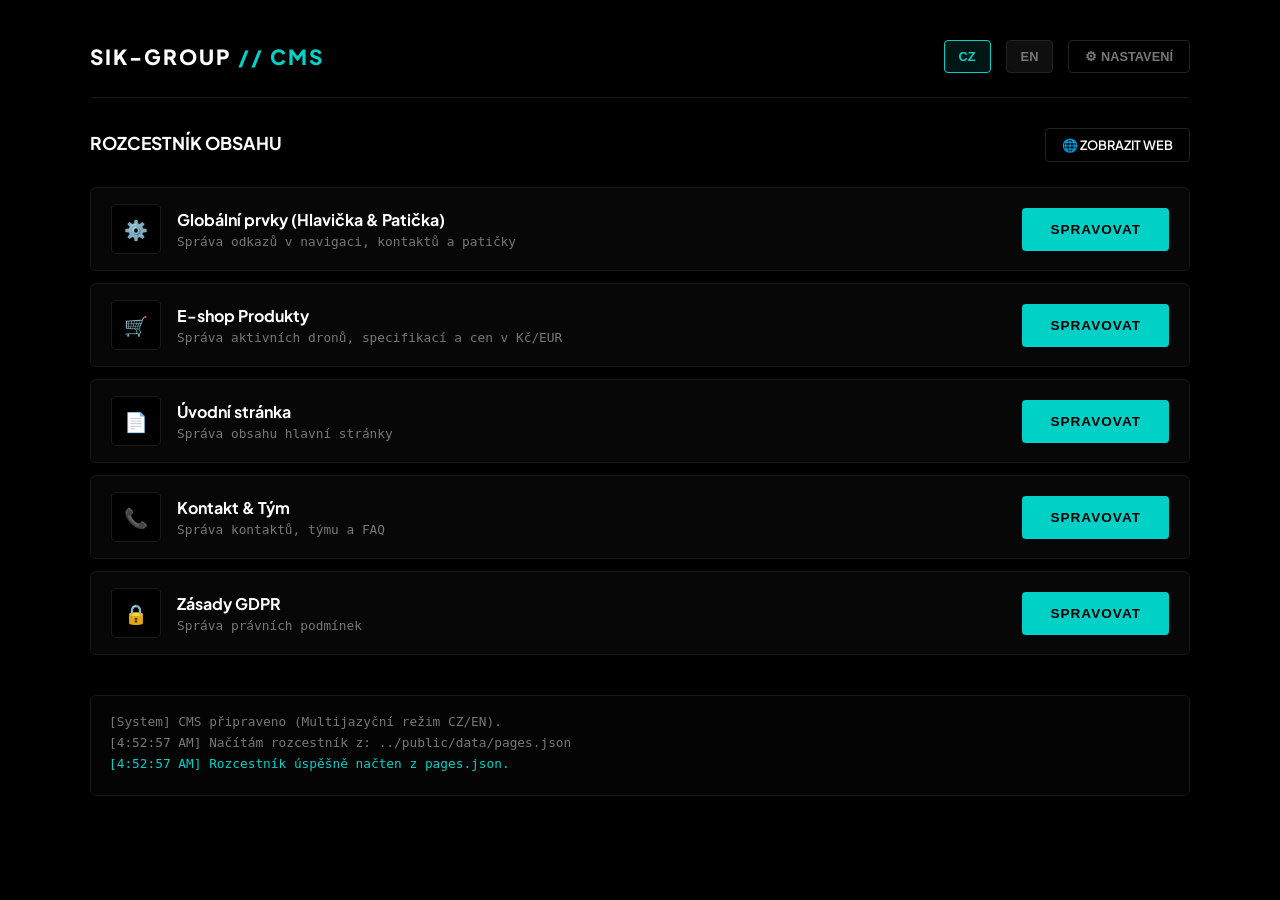
==== commit 35a4a0d2: "Fix HTML formatting and add missing elements" ====
--- a/admin/index.html
+++ b/admin/index.html
@@ -109,23 +109,25 @@
                     </div>
                 </div>
 
+                <!-- Specifikace / Tag (CZ / EN rozlišené) -->
                 <div class="form-grid-2">
-                    <div class="field-group">
+                    <div class="field-group cz-only-field">
                         <label>Specifikace / Tag <span class="lang-badge">[CZ]</span></label>
                         <input type="text" id="prod-tag" placeholder="Cinematic Spec">
                     </div>
-                    <div class="field-group">
+                    <div class="field-group en-only-field" style="display:none;">
                         <label>Specifikace / Tag <span class="lang-badge">[EN]</span></label>
                         <input type="text" id="prod-tag-en" placeholder="Cinematic Spec">
                     </div>
                 </div>
 
+                <!-- Popis dronu (CZ / EN rozlišené) -->
                 <div class="form-grid-2">
-                    <div class="field-group">
+                    <div class="field-group cz-only-field">
                         <label>Popis dronu <span class="lang-badge">[CZ]</span></label>
                         <textarea id="prod-desc" rows="4" placeholder="Český popis dronu..."></textarea>
                     </div>
-                    <div class="field-group">
+                    <div class="field-group en-only-field" style="display:none;">
                         <label>Popis dronu <span class="lang-badge">[EN]</span></label>
                         <textarea id="prod-desc-en" rows="4" placeholder="English description of the drone..."></textarea>
                     </div>
--- a/admin/index.css
+++ b/admin/index.css
@@ -0,0 +1,274 @@
+:root {
+    --bg-dark: #000000;
+    --card-bg: #070707;
+    --card-border: #181818;
+    --accent-cyan: #00D1C7;
+    --text-main: #ffffff;
+    --text-muted: #777777;
+    --input-bg: #0f0f0f;
+    --input-border: #222222;
+    --danger-red: #ff4444;
+}
+
+* { box-sizing: border-box; margin: 0; padding: 0; }
+
+body {
+    background-color: var(--bg-dark);
+    color: var(--text-main);
+    font-family: 'Plus Jakarta Sans', -apple-system, sans-serif;
+    padding: 40px 20px;
+    min-height: 100vh;
+}
+
+.admin-wrapper {
+    max-width: 1100px;
+    margin: 0 auto;
+}
+
+.header-bar {
+    display: flex;
+    justify-content: space-between;
+    align-items: center;
+    padding-bottom: 24px;
+    border-bottom: 1px solid var(--card-border);
+    margin-bottom: 30px;
+}
+
+.brand-title {
+    font-size: 1.3rem;
+    font-weight: 800;
+    letter-spacing: 2px;
+    text-transform: uppercase;
+}
+
+.brand-title span { color: var(--accent-cyan); }
+
+.header-right {
+    display: flex;
+    align-items: center;
+    gap: 15px;
+}
+
+.lang-switch-btn {
+    background: #0f0f0f;
+    border: 1px solid var(--input-border);
+    color: var(--text-muted);
+    padding: 8px 14px;
+    border-radius: 4px;
+    font-size: 0.8rem;
+    font-weight: 700;
+    cursor: pointer;
+    transition: all 0.2s ease;
+}
+
+.lang-switch-btn.active {
+    background: rgba(0, 209, 199, 0.1);
+    border-color: var(--accent-cyan);
+    color: var(--accent-cyan);
+}
+
+.settings-toggle-btn {
+    background: transparent;
+    border: 1px solid var(--input-border);
+    color: var(--text-muted);
+    padding: 8px 16px;
+    border-radius: 4px;
+    font-size: 0.8rem;
+    font-weight: 600;
+    cursor: pointer;
+    text-transform: uppercase;
+    transition: all 0.2s ease;
+}
+
+.settings-toggle-btn:hover {
+    border-color: var(--accent-cyan);
+    color: var(--accent-cyan);
+}
+
+.config-panel {
+    background: var(--card-bg);
+    border: 1px solid var(--card-border);
+    border-radius: 8px;
+    padding: 24px;
+    margin-bottom: 30px;
+    display: none;
+}
+
+.config-panel.open { display: block; }
+
+.form-grid-2 { display: grid; grid-template-columns: 1fr 1fr; gap: 15px; }
+.form-grid-3 { display: grid; grid-template-columns: 1fr 1fr 1fr; gap: 15px; }
+
+.field-group {
+    display: flex;
+    flex-direction: column;
+    gap: 8px;
+    margin-bottom: 18px;
+}
+
+label {
+    font-size: 0.75rem;
+    font-weight: 700;
+    text-transform: uppercase;
+    color: var(--text-muted);
+    letter-spacing: 1px;
+}
+
+label .lang-badge {
+    color: var(--accent-cyan);
+    font-size: 0.7rem;
+    margin-left: 6px;
+}
+
+input[type="text"], input[type="number"], input[type="password"], select, textarea {
+    background: var(--input-bg);
+    border: 1px solid var(--input-border);
+    color: var(--text-main);
+    padding: 12px 16px;
+    border-radius: 4px;
+    font-size: 0.9rem;
+    outline: none;
+    font-family: inherit;
+    transition: border-color 0.2s ease;
+    width: 100%;
+}
+
+input:focus, select:focus, textarea:focus {
+    border-color: var(--accent-cyan);
+}
+
+.admin-view { display: none; }
+.admin-view.active { display: block; }
+
+.btn-primary {
+    background: var(--accent-cyan);
+    color: #000000;
+    border: none;
+    padding: 14px 28px;
+    font-size: 0.85rem;
+    font-weight: 800;
+    text-transform: uppercase;
+    letter-spacing: 1px;
+    border-radius: 4px;
+    cursor: pointer;
+    transition: all 0.2s ease;
+}
+
+.btn-primary:hover {
+    background: #ffffff;
+    box-shadow: 0 0 20px rgba(255, 255, 255, 0.3);
+}
+
+.btn-secondary {
+    background: transparent;
+    border: 1px solid var(--input-border);
+    color: var(--text-main);
+    padding: 8px 16px;
+    font-size: 0.8rem;
+    border-radius: 4px;
+    cursor: pointer;
+    text-transform: uppercase;
+    font-weight: 600;
+    text-decoration: none;
+    display: inline-block;
+    transition: all 0.2s ease;
+}
+
+.btn-secondary:hover {
+    border-color: var(--accent-cyan);
+    color: var(--accent-cyan);
+}
+
+.btn-delete {
+    background: rgba(255, 68, 68, 0.08);
+    border: 1px solid rgba(255, 68, 68, 0.3);
+    color: var(--danger-red);
+    padding: 8px 14px;
+    font-size: 0.75rem;
+    border-radius: 4px;
+    cursor: pointer;
+    font-weight: 700;
+    text-transform: uppercase;
+    transition: all 0.2s ease;
+}
+
+.btn-delete:hover {
+    background: var(--danger-red);
+    color: #ffffff;
+}
+
+.list-container {
+    display: flex;
+    flex-direction: column;
+    gap: 12px;
+    margin-bottom: 40px;
+}
+
+.item-card {
+    display: flex;
+    justify-content: space-between;
+    align-items: center;
+    background: var(--card-bg);
+    border: 1px solid var(--card-border);
+    padding: 16px 20px;
+    border-radius: 6px;
+    gap: 20px;
+}
+
+.item-info {
+    display: flex;
+    align-items: center;
+    gap: 16px;
+}
+
+.item-thumb {
+    width: 50px;
+    height: 50px;
+    border-radius: 4px;
+    object-fit: cover;
+    background: #000;
+    border: 1px solid var(--card-border);
+    display: flex;
+    align-items: center;
+    justify-content: center;
+    color: var(--accent-cyan);
+    font-size: 1.2rem;
+}
+
+.item-details h4 {
+    font-size: 1rem;
+    font-weight: 700;
+    color: #ffffff;
+    margin-bottom: 4px;
+}
+
+.item-details p {
+    font-size: 0.8rem;
+    color: var(--text-muted);
+    font-family: monospace;
+}
+
+.item-actions { display: flex; gap: 10px; }
+
+.spec-item-row {
+    display: flex;
+    gap: 10px;
+    margin-bottom: 10px;
+}
+
+.terminal-log {
+    background: #040404;
+    border: 1px solid var(--card-border);
+    border-radius: 6px;
+    padding: 18px;
+    font-family: monospace;
+    font-size: 0.8rem;
+    color: var(--text-muted);
+    margin-top: 40px;
+    max-height: 160px;
+    overflow-y: auto;
+}
+
+.log-entry { margin-bottom: 6px; }
+.log-entry.success { color: var(--accent-cyan); }
+.log-entry.error { color: var(--danger-red); }
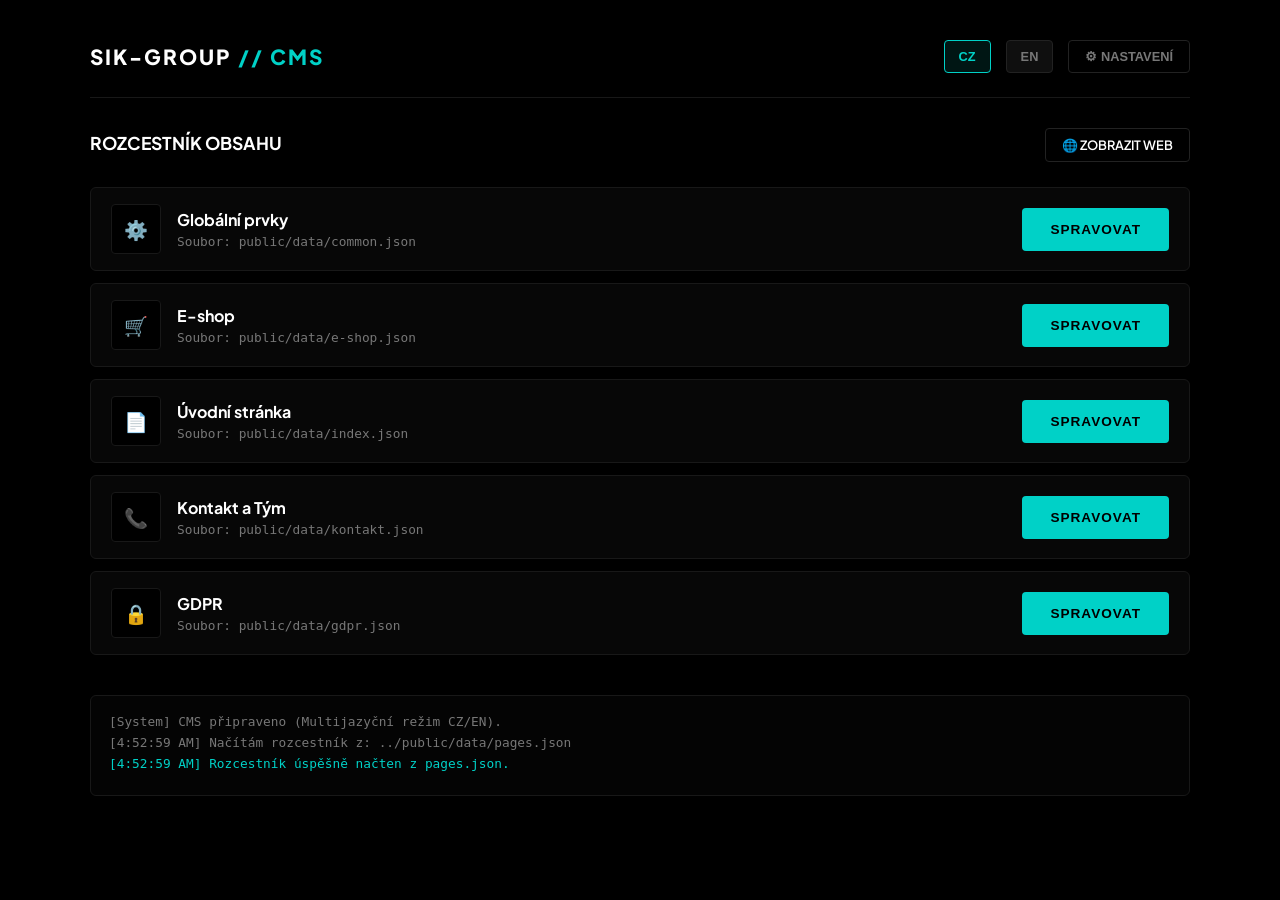
==== commit f77c1231: "Fix HTML structure and update content" ====
--- a/admin/index.html
+++ b/admin/index.html
@@ -109,6 +109,18 @@
                     </div>
                 </div>
 
+                <!-- OBRÁZEK / SOUBOR PRODUKTU -->
+                <div class="form-grid-2">
+                    <div class="field-group">
+                        <label>Nahrát nový obrázek / video</label>
+                        <input type="file" id="prod-image-file" accept="image/*,video/*" style="color: inherit; margin-top: 5px;">
+                    </div>
+                    <div class="field-group">
+                        <label>Aktuální cesta k souboru</label>
+                        <input type="text" id="prod-image-path" placeholder="public/img/drone.png" readonly style="opacity: 0.7;">
+                    </div>
+                </div>
+
                 <!-- Specifikace / Tag (CZ / EN rozlišené) -->
                 <div class="form-grid-2">
                     <div class="field-group cz-only-field">
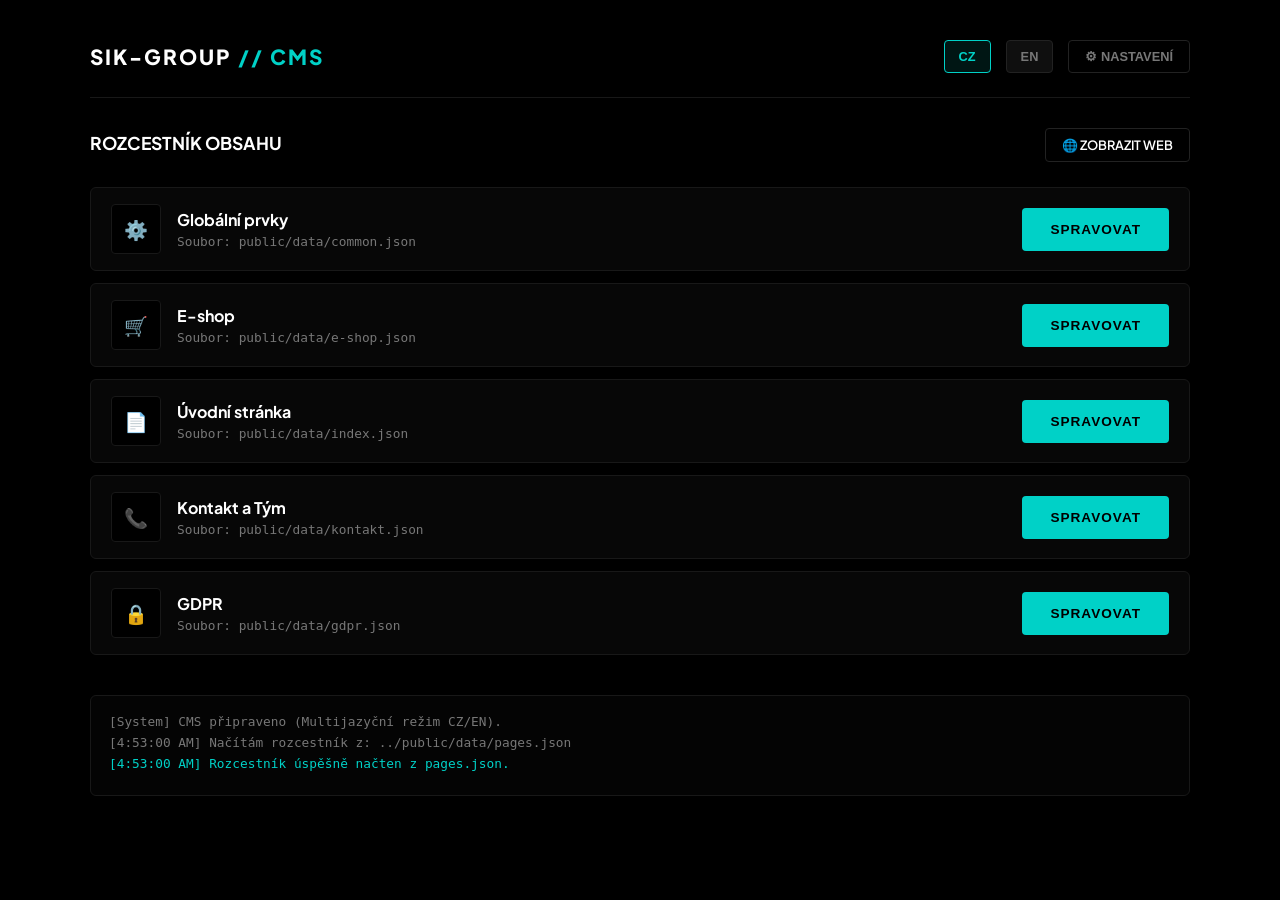
==== commit 8942de34: "Fix HTML encoding issues in index.html" ====
--- a/admin/index.html
+++ b/admin/index.html
@@ -117,7 +117,7 @@
                     </div>
                     <div class="field-group">
                         <label>Aktuální cesta k souboru</label>
-                        <input type="text" id="prod-image-path" placeholder="public/img/drone.png" readonly style="opacity: 0.7;">
+                        <input type="text" id="prod-image-path" placeholder="img/drone.png" readonly style="opacity: 0.7;">
                     </div>
                 </div>
 
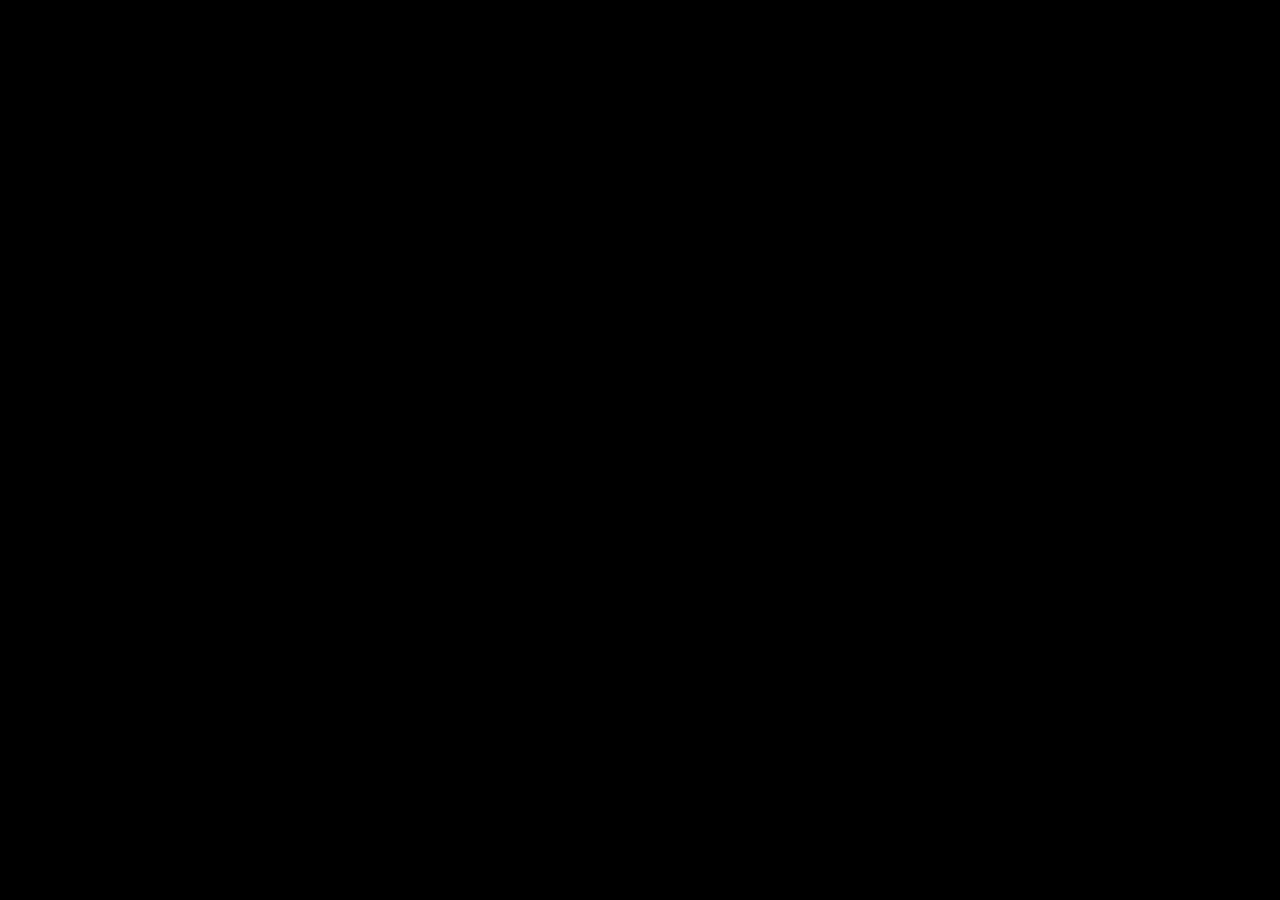
==== commit a93b6f18: "Refactor admin index.html for improved structure" ====
--- a/admin/index.html
+++ b/admin/index.html
@@ -12,39 +12,116 @@
 </head>
 <body>
 
-<div class="admin-wrapper">
+<!-- OBRAZOVKA 1: PRVNÍ NASTAVENÍ MAJITELE (ZOBRAZÍ SE JEN KDYŽ NENÍ NASTAVEN OWNER) -->
+<div class="login-screen" id="setup-screen" style="display: none;">
+    <div class="login-card" style="max-width: 480px;">
+        <div class="brand-title" style="margin-bottom: 8px;">SIK-GROUP <span>// SETUP</span></div>
+        <p class="login-subtitle">První nastavení přístupu pro majitele (<strong>admin</strong>)</p>
+
+        <form id="cms-setup-form">
+            <div class="field-group">
+                <label>Přihlašovací jméno majitele</label>
+                <input type="text" id="setup-username" value="admin" readonly style="opacity: 0.7;">
+            </div>
+
+            <div class="field-group">
+                <label for="setup-password">Zvolte si své běžné heslo</label>
+                <input type="password" id="setup-password" required minlength="6" placeholder="Minimálně 6 znaků">
+            </div>
+
+            <div class="field-group">
+                <label for="setup-password-confirm">Potvrzení hesla</label>
+                <input type="password" id="setup-password-confirm" required minlength="6" placeholder="Zopakujte heslo">
+            </div>
+
+            <div class="field-group">
+                <label for="setup-token">GitHub API klíč (uloží se zašifrovaně)</label>
+                <input type="password" id="setup-token" required placeholder="github_pat_... nebo ghp_...">
+            </div>
+
+            <div class="login-error" id="setup-error"></div>
+
+            <button type="submit" class="btn-primary" id="setup-submit-btn" style="width: 100%;">
+                Uložit a aktivovat CMS
+            </button>
+        </form>
+    </div>
+</div>
+
+<!-- OBRAZOVKA 2: BĚŽNÉ PŘIHLÁŠENÍ + RESET HESLA -->
+<div class="login-screen" id="login-screen" style="display: none;">
+    <div class="login-card">
+        <div class="brand-title" style="margin-bottom: 8px;">SIK-GROUP <span>// CMS</span></div>
+        <p class="login-subtitle" id="auth-card-subtitle">Přihlášení do správy obsahu</p>
+
+        <!-- FORMULÁŘ: BĚŽNÉ PŘIHLÁŠENÍ -->
+        <form id="cms-login-form">
+            <div class="field-group">
+                <label for="login-username">Přihlašovací jméno</label>
+                <input type="text" id="login-username" required autocomplete="username" placeholder="Např. admin nebo jmeno">
+            </div>
+
+            <div class="field-group">
+                <label for="login-password">Heslo</label>
+                <input type="password" id="login-password" required autocomplete="current-password" placeholder="Zadejte své heslo">
+            </div>
+
+            <div class="login-error" id="login-error"></div>
+
+            <button type="submit" class="btn-primary" id="login-submit-btn" style="width: 100%; margin-top: 4px;">
+                Přihlásit se
+            </button>
+
+            <div style="margin-top: 18px; text-align: center;">
+                <button type="button" class="link-btn" id="open-reset-mode-btn">
+                    První přihlášení / Zapomenuté heslo
+                </button>
+            </div>
+        </form>
+
+        <!-- FORMULÁŘ: NASTAVENÍ NOVÉHO HESLA POMOCÍ RESETOVACÍHO PINU -->
+        <form id="cms-reset-form" style="display: none;">
+            <div class="field-group">
+                <label for="reset-username">Přihlašovací jméno</label>
+                <input type="text" id="reset-username" required placeholder="Např. jan nebo admin">
+            </div>
+
+            <div class="field-group">
+                <label for="reset-pin">Resetovací PIN / Recovery kód</label>
+                <input type="text" id="reset-pin" required placeholder="Např. 482-915">
+            </div>
+
+            <div class="field-group">
+                <label for="reset-new-password">Nové vlastní heslo</label>
+                <input type="password" id="reset-new-password" required minlength="6" placeholder="Minimálně 6 znaků">
+            </div>
+
+            <div class="login-error" id="reset-error"></div>
+
+            <button type="submit" class="btn-primary" id="reset-submit-btn" style="width: 100%; margin-top: 4px;">
+                Nastavit nové heslo a přihlásit
+            </button>
+
+            <div style="margin-top: 18px; text-align: center;">
+                <button type="button" class="link-btn" id="back-to-login-btn">
+                    ← Zpět na přihlášení
+                </button>
+            </div>
+        </form>
+    </div>
+</div>
+
+<!-- HLAVNÍ CMS ROZHRANÍ -->
+<div class="admin-wrapper" id="admin-wrapper" style="display: none;">
     
     <div class="header-bar">
         <div class="brand-title">SIK-GROUP <span>// CMS</span></div>
         <div class="header-right">
+            <span class="logged-user-badge" id="logged-user-badge"></span>
             <button class="lang-switch-btn active" id="lang-cz-btn" type="button" onclick="setAdminLanguage('cz')">CZ</button>
             <button class="lang-switch-btn" id="lang-en-btn" type="button" onclick="setAdminLanguage('en')">EN</button>
-            <button class="settings-toggle-btn" id="toggle-settings-btn" type="button">⚙ NASTAVENÍ</button>
-        </div>
-    </div>
-
-    <!-- PANEL NASTAVENÍ GITHUBU -->
-    <div class="config-panel" id="config-panel">
-        <h3 style="font-size: 0.9rem; margin-bottom: 15px; color: var(--accent-cyan);">Konfigurace GitHub Repozitáře</h3>
-        <div class="form-grid-3">
-            <div class="field-group">
-                <label>Vlastník (Owner)</label>
-                <input type="text" id="gh-owner" value="JakubSimoncic">
-            </div>
-            <div class="field-group">
-                <label>Repozitář (Repo)</label>
-                <input type="text" id="gh-repo" value="sik-group">
-            </div>
-            <div class="field-group">
-                <label>Větev (Branch)</label>
-                <input type="text" id="gh-branch" value="main">
-            </div>
-        </div>
-        <div class="field-group">
-            <label>Personal Access Token (PAT)</label>
-            <input type="password" id="gh-token" placeholder="github_pat_...">
-        </div>
-        <button class="btn-secondary" id="save-config-btn" type="button">Uložit</button>
+            <button class="settings-toggle-btn" id="logout-btn" type="button">Odhlásit</button>
+        </div>
     </div>
 
     <!-- VIEW 1: ROZCESTNÍK -->
@@ -57,6 +134,23 @@
         </div>
         
         <div class="list-container" id="dashboard-list"></div>
+
+        <!-- KARTA PRO MAJITELSKOU SPRÁVU PŘÍSTUPŮ (ZOBRAZÍ SE JEN MAJITELI) -->
+        <div id="owner-access-card-container" style="display: none; margin-top: 20px;">
+            <hr style="border: 0; border-top: 1px solid var(--card-border); margin-bottom: 25px;">
+            <div class="item-card" style="border-color: rgba(0, 209, 199, 0.35);">
+                <div class="item-info">
+                    <div class="item-thumb">🔐</div>
+                    <div class="item-details">
+                        <h4>Správa přístupů &amp; Resetovací kódy</h4>
+                        <p>Přidávání zaměstnanců, zobrazení a generování PIN kódů pro reset hesel</p>
+                    </div>
+                </div>
+                <div class="item-actions">
+                    <button class="btn-primary" onclick="openUsersManager()" type="button">Spravovat přístupy</button>
+                </div>
+            </div>
+        </div>
     </div>
 
     <!-- VIEW 2: PRODUKTY & TEXTY E-SHOPU -->
@@ -66,7 +160,6 @@
             <h3 style="font-size: 1.1rem; text-transform: uppercase;">E-Shop (Správa textů a produktů)</h3>
         </div>
 
-        <!-- Úprava VŠECH textů e-shopu -->
         <div style="background: var(--card-bg); border: 1px solid var(--card-border); padding: 24px; border-radius: 8px; margin-bottom: 30px;">
             <h4 style="font-size: 0.9rem; color: var(--accent-cyan); margin-bottom: 15px; text-transform: uppercase;">Nastavení a texty E-shopu</h4>
             <div id="shop-texts-dynamic-fields" class="form-grid-2"></div>
@@ -109,7 +202,6 @@
                     </div>
                 </div>
 
-                <!-- OBRÁZEK / SOUBOR PRODUKTU -->
                 <div class="form-grid-2">
                     <div class="field-group">
                         <label>Nahrát nový obrázek / video</label>
@@ -121,7 +213,6 @@
                     </div>
                 </div>
 
-                <!-- Specifikace / Tag (CZ / EN rozlišené) -->
                 <div class="form-grid-2">
                     <div class="field-group cz-only-field">
                         <label>Specifikace / Tag <span class="lang-badge">[CZ]</span></label>
@@ -133,7 +224,6 @@
                     </div>
                 </div>
 
-                <!-- Popis dronu (CZ / EN rozlišené) -->
                 <div class="form-grid-2">
                     <div class="field-group cz-only-field">
                         <label>Popis dronu <span class="lang-badge">[CZ]</span></label>
@@ -185,6 +275,47 @@
         </div>
     </div>
 
+    <!-- VIEW 4: SPRÁVA PŘÍSTUPŮ & RESETOVACÍCH KÓDŮ (POUZE PRO MAJITELE) -->
+    <div class="admin-view" id="view-users">
+        <div style="display: flex; align-items: center; gap: 15px; margin-bottom: 20px;">
+            <button class="btn-secondary" onclick="showDashboard()" type="button">← Zpět</button>
+            <h3 style="font-size: 1.1rem; text-transform: uppercase;">Správa přístupů &amp; Resetovací kódy</h3>
+        </div>
+
+        <!-- NOUZOVÝ RECOVERY KLÍČ PRO ÚČET ADMIN -->
+        <div id="owner-recovery-box" style="background: rgba(0, 209, 199, 0.06); border: 1px solid rgba(0, 209, 199, 0.35); padding: 18px 24px; border-radius: 8px; margin-bottom: 25px; display: flex; justify-content: space-between; align-items: center; gap: 15px;">
+            <div>
+                <h4 style="font-size: 0.85rem; color: var(--accent-cyan); text-transform: uppercase; margin-bottom: 4px;">Nouzový Recovery PIN pro účet admin</h4>
+                <p style="font-size: 0.8rem; color: var(--text-muted);">Ulož si tento kód bokem – pokud zapomeneš heslo k účtu <strong>admin</strong>, obnovíš ho tímto kódem.</p>
+            </div>
+            <div style="display: flex; align-items: center; gap: 10px;">
+                <span class="pin-badge" id="owner-recovery-pin-display">—</span>
+                <button type="button" class="btn-secondary" onclick="regenerateOwnerRecoveryPin()">Nový PIN</button>
+            </div>
+        </div>
+
+        <!-- PŘIDÁNÍ NOVÉHO ZAMĚSTNANCE -->
+        <div style="background: var(--card-bg); border: 1px solid var(--card-border); padding: 24px; border-radius: 8px; margin-bottom: 30px;">
+            <h4 style="font-size: 0.9rem; color: var(--accent-cyan); margin-bottom: 15px; text-transform: uppercase;">Přidat nový přístup pro zaměstnance</h4>
+            <form id="add-user-form">
+                <div class="form-grid-2">
+                    <div class="field-group">
+                        <label for="new-user-label">Jméno zaměstnance (zobrazí se v seznamu)</label>
+                        <input type="text" id="new-user-label" required placeholder="Např. Jan Novák">
+                    </div>
+                    <div class="field-group">
+                        <label for="new-user-login">Přihlašovací jméno (login)</label>
+                        <input type="text" id="new-user-login" required placeholder="Např. jan">
+                    </div>
+                </div>
+                <button type="submit" class="btn-primary" id="add-user-submit-btn">Vytvořit účet a vygenerovat PIN</button>
+            </form>
+        </div>
+
+        <h4 style="font-size: 0.9rem; color: var(--accent-cyan); margin-bottom: 15px; text-transform: uppercase;">Aktivní účty zaměstnanců a jejich resetovací PINy</h4>
+        <div class="list-container" id="users-list"></div>
+    </div>
+
     <!-- TERMINÁL PROCESU -->
     <div class="terminal-log" id="terminal-log">
         <div class="log-entry">[System] CMS připraveno (Multijazyční režim CZ/EN).</div>
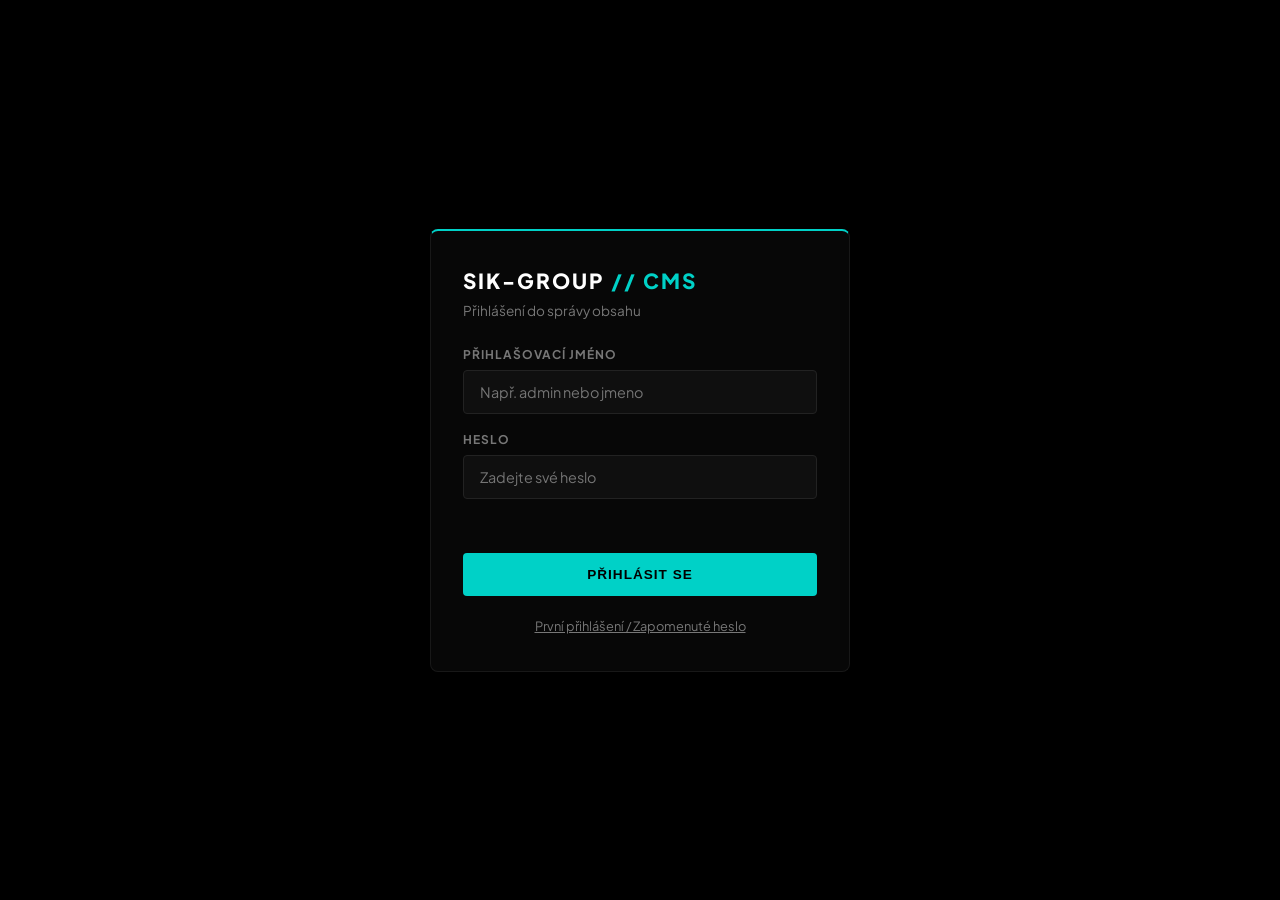
==== commit 461f8436: "Change greeting from 'Hello' to 'Goodbye'" ====
--- a/admin/index.html
+++ b/admin/index.html
@@ -285,7 +285,7 @@
         <!-- NOUZOVÝ RECOVERY KLÍČ PRO ÚČET ADMIN -->
         <div id="owner-recovery-box" style="background: rgba(0, 209, 199, 0.06); border: 1px solid rgba(0, 209, 199, 0.35); padding: 18px 24px; border-radius: 8px; margin-bottom: 25px; display: flex; justify-content: space-between; align-items: center; gap: 15px;">
             <div>
-                <h4 style="font-size: 0.85rem; color: var(--accent-cyan); text-transform: uppercase; margin-bottom: 4px;">Nouzový Recovery PIN pro účet admin</h4>
+                <h4 style="font-size: 0.85rem; color: var(--accent-cyan); text-transform: uppercase; margin-bottom: 4px;">Recovery PIN pro účet admin</h4>
                 <p style="font-size: 0.8rem; color: var(--text-muted);">Ulož si tento kód bokem – pokud zapomeneš heslo k účtu <strong>admin</strong>, obnovíš ho tímto kódem.</p>
             </div>
             <div style="display: flex; align-items: center; gap: 10px;">
@@ -308,7 +308,7 @@
                         <input type="text" id="new-user-login" required placeholder="Např. jan">
                     </div>
                 </div>
-                <button type="submit" class="btn-primary" id="add-user-submit-btn">Vytvořit účet a vygenerovat PIN</button>
+                <button type="submit" class="btn-primary" id="add-user-submit-btn">Vytvořit účet a vygenerovat recovery PIN</button>
             </form>
         </div>
 
--- a/admin/index.css
+++ b/admin/index.css
@@ -20,6 +20,81 @@
     min-height: 100vh;
 }
 
+/* ==========================================================================
+   PŘIHLAŠOVACÍ OBRAZOVKA (LOGIN & SETUP GATE)
+   ========================================================================== */
+
+.login-screen {
+    min-height: calc(100vh - 80px);
+    display: flex;
+    align-items: center;
+    justify-content: center;
+}
+
+.login-card {
+    width: 100%;
+    max-width: 420px;
+    background: var(--card-bg);
+    border: 1px solid var(--card-border);
+    border-top: 2px solid var(--accent-cyan);
+    border-radius: 8px;
+    padding: 36px 32px;
+}
+
+.login-subtitle {
+    font-size: 0.85rem;
+    color: var(--text-muted);
+    margin-bottom: 28px;
+}
+
+.login-error {
+    color: var(--danger-red);
+    font-size: 0.8rem;
+    margin-bottom: 14px;
+    min-height: 18px;
+}
+
+.link-btn {
+    background: none;
+    border: none;
+    color: var(--text-muted);
+    font-size: 0.8rem;
+    font-family: inherit;
+    cursor: pointer;
+    text-decoration: underline;
+    transition: color 0.2s ease;
+}
+
+.link-btn:hover {
+    color: var(--accent-cyan);
+}
+
+.logged-user-badge {
+    font-size: 0.78rem;
+    font-weight: 700;
+    color: var(--accent-cyan);
+    text-transform: uppercase;
+    letter-spacing: 1px;
+    padding-right: 4px;
+}
+
+.pin-badge {
+    display: inline-block;
+    background: rgba(0, 209, 199, 0.12);
+    border: 1px solid rgba(0, 209, 199, 0.4);
+    color: var(--accent-cyan);
+    font-family: monospace;
+    font-size: 0.95rem;
+    font-weight: 800;
+    padding: 6px 12px;
+    border-radius: 4px;
+    letter-spacing: 1.5px;
+}
+
+/* ==========================================================================
+   HLAVNÍ CMS LAYOUT
+   ========================================================================== */
+
 .admin-wrapper {
     max-width: 1100px;
     margin: 0 auto;
@@ -81,20 +156,9 @@
 }
 
 .settings-toggle-btn:hover {
-    border-color: var(--accent-cyan);
-    color: var(--accent-cyan);
-}
-
-.config-panel {
-    background: var(--card-bg);
-    border: 1px solid var(--card-border);
-    border-radius: 8px;
-    padding: 24px;
-    margin-bottom: 30px;
-    display: none;
-}
-
-.config-panel.open { display: block; }
+    border-color: var(--danger-red);
+    color: var(--danger-red);
+}
 
 .form-grid-2 { display: grid; grid-template-columns: 1fr 1fr; gap: 15px; }
 .form-grid-3 { display: grid; grid-template-columns: 1fr 1fr 1fr; gap: 15px; }
@@ -159,6 +223,11 @@
     box-shadow: 0 0 20px rgba(255, 255, 255, 0.3);
 }
 
+.btn-primary:disabled {
+    opacity: 0.5;
+    cursor: not-allowed;
+}
+
 .btn-secondary {
     background: transparent;
     border: 1px solid var(--input-border);
@@ -213,6 +282,7 @@
     padding: 16px 20px;
     border-radius: 6px;
     gap: 20px;
+    flex-wrap: wrap;
 }
 
 .item-info {
@@ -248,7 +318,12 @@
     font-family: monospace;
 }
 
-.item-actions { display: flex; gap: 10px; }
+.item-actions {
+    display: flex;
+    align-items: center;
+    gap: 10px;
+    flex-wrap: wrap;
+}
 
 .spec-item-row {
     display: flex;
